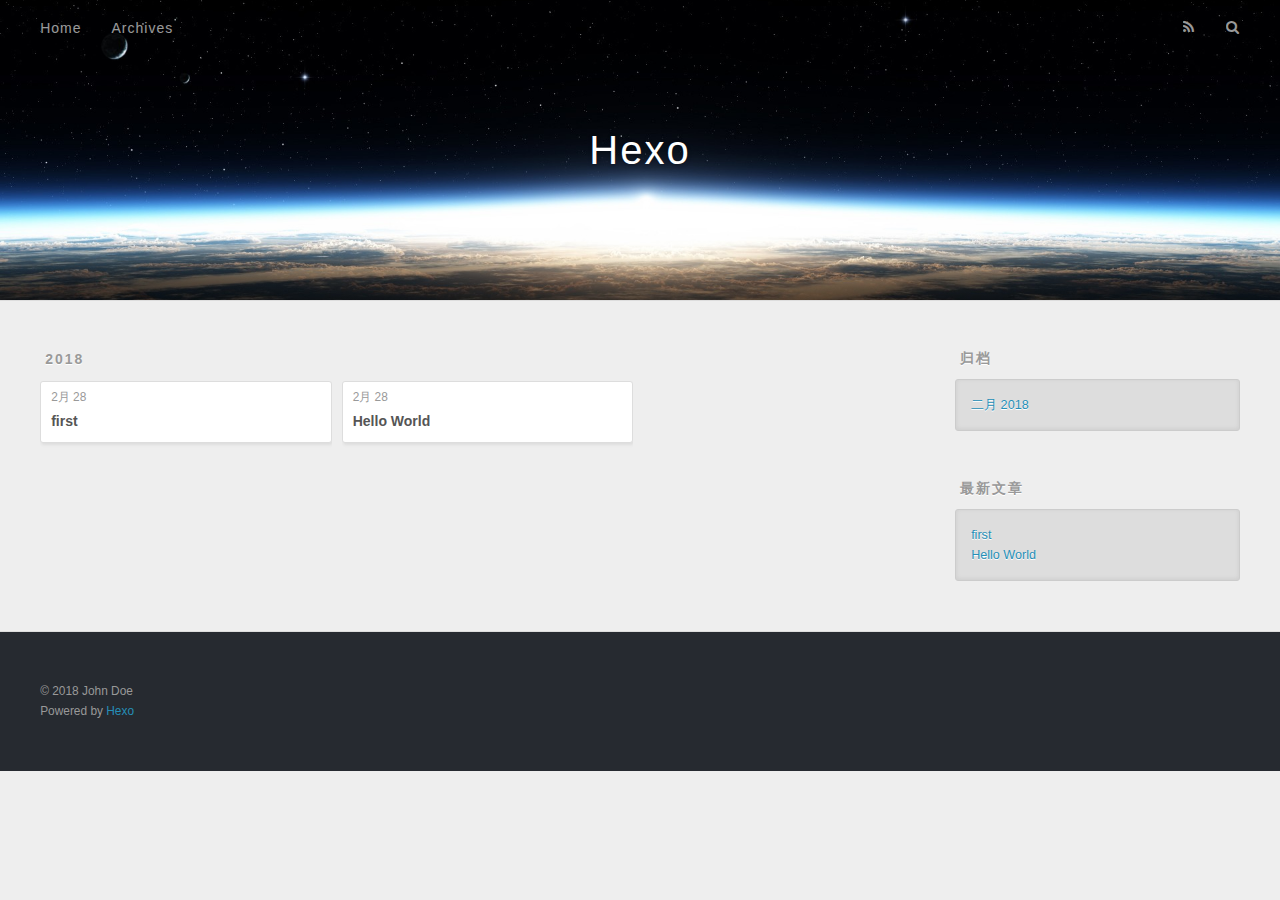
==== archives/index.html @ c77ca08d "Site updated: 2018-02-28 11:20:23" ====
<!DOCTYPE html>
<html>
<head>
  <meta charset="utf-8">
  

  
  <title>归档 | Hexo</title>
  <meta name="viewport" content="width=device-width, initial-scale=1, maximum-scale=1">
  <meta property="og:type" content="website">
<meta property="og:title" content="Hexo">
<meta property="og:url" content="http://hexoblog.wuxiaolong.work/archives/index.html">
<meta property="og:site_name" content="Hexo">
<meta property="og:locale" content="zh-CN">
<meta name="twitter:card" content="summary">
<meta name="twitter:title" content="Hexo">
  
    <link rel="alternate" href="/atom.xml" title="Hexo" type="application/atom+xml">
  
  
    <link rel="icon" href="/favicon.png">
  
  
    <link href="//fonts.googleapis.com/css?family=Source+Code+Pro" rel="stylesheet" type="text/css">
  
  <link rel="stylesheet" href="/css/style.css">
</head>

<body>
  <div id="container">
    <div id="wrap">
      <header id="header">
  <div id="banner"></div>
  <div id="header-outer" class="outer">
    <div id="header-title" class="inner">
      <h1 id="logo-wrap">
        <a href="/" id="logo">Hexo</a>
      </h1>
      
    </div>
    <div id="header-inner" class="inner">
      <nav id="main-nav">
        <a id="main-nav-toggle" class="nav-icon"></a>
        
          <a class="main-nav-link" href="/">Home</a>
        
          <a class="main-nav-link" href="/archives">Archives</a>
        
      </nav>
      <nav id="sub-nav">
        
          <a id="nav-rss-link" class="nav-icon" href="/atom.xml" title="RSS Feed"></a>
        
        <a id="nav-search-btn" class="nav-icon" title="搜索"></a>
      </nav>
      <div id="search-form-wrap">
        <form action="//google.com/search" method="get" accept-charset="UTF-8" class="search-form"><input type="search" name="q" class="search-form-input" placeholder="Search"><button type="submit" class="search-form-submit">&#xF002;</button><input type="hidden" name="sitesearch" value="http://hexoblog.wuxiaolong.work"></form>
      </div>
    </div>
  </div>
</header>
      <div class="outer">
        <section id="main">
  
  
    
    
      
      
      <section class="archives-wrap">
        <div class="archive-year-wrap">
          <a href="/archives/2018" class="archive-year">2018</a>
        </div>
        <div class="archives">
    
    <article class="archive-article archive-type-post">
  <div class="archive-article-inner">
    <header class="archive-article-header">
      <a href="/2018/02/28/first/" class="archive-article-date">
  <time datetime="2018-02-28T03:08:30.000Z" itemprop="datePublished">2月 28</time>
</a>
      
  
    <h1 itemprop="name">
      <a class="archive-article-title" href="/2018/02/28/first/">first</a>
    </h1>
  

    </header>
  </div>
</article>
  
    
    
    <article class="archive-article archive-type-post">
  <div class="archive-article-inner">
    <header class="archive-article-header">
      <a href="/2018/02/28/hello-world/" class="archive-article-date">
  <time datetime="2018-02-28T02:31:33.509Z" itemprop="datePublished">2月 28</time>
</a>
      
  
    <h1 itemprop="name">
      <a class="archive-article-title" href="/2018/02/28/hello-world/">Hello World</a>
    </h1>
  

    </header>
  </div>
</article>
  
  
    </div></section>
  


</section>
        
          <aside id="sidebar">
  
    

  
    

  
    
  
    
  <div class="widget-wrap">
    <h3 class="widget-title">归档</h3>
    <div class="widget">
      <ul class="archive-list"><li class="archive-list-item"><a class="archive-list-link" href="/archives/2018/02/">二月 2018</a></li></ul>
    </div>
  </div>


  
    
  <div class="widget-wrap">
    <h3 class="widget-title">最新文章</h3>
    <div class="widget">
      <ul>
        
          <li>
            <a href="/2018/02/28/first/">first</a>
          </li>
        
          <li>
            <a href="/2018/02/28/hello-world/">Hello World</a>
          </li>
        
      </ul>
    </div>
  </div>

  
</aside>
        
      </div>
      <footer id="footer">
  
  <div class="outer">
    <div id="footer-info" class="inner">
      &copy; 2018 John Doe<br>
      Powered by <a href="http://hexo.io/" target="_blank">Hexo</a>
    </div>
  </div>
</footer>
    </div>
    <nav id="mobile-nav">
  
    <a href="/" class="mobile-nav-link">Home</a>
  
    <a href="/archives" class="mobile-nav-link">Archives</a>
  
</nav>
    

<script src="//ajax.googleapis.com/ajax/libs/jquery/2.0.3/jquery.min.js"></script>


  <link rel="stylesheet" href="/fancybox/jquery.fancybox.css">
  <script src="/fancybox/jquery.fancybox.pack.js"></script>


<script src="/js/script.js"></script>



  </div>
</body>
</html>
---- css/style.css ----
body {
  width: 100%;
}
body:before,
body:after {
  content: "";
  display: table;
}
body:after {
  clear: both;
}
html,
body,
div,
span,
applet,
object,
iframe,
h1,
h2,
h3,
h4,
h5,
h6,
p,
blockquote,
pre,
a,
abbr,
acronym,
address,
big,
cite,
code,
del,
dfn,
em,
img,
ins,
kbd,
q,
s,
samp,
small,
strike,
strong,
sub,
sup,
tt,
var,
dl,
dt,
dd,
ol,
ul,
li,
fieldset,
form,
label,
legend,
table,
caption,
tbody,
tfoot,
thead,
tr,
th,
td {
  margin: 0;
  padding: 0;
  border: 0;
  outline: 0;
  font-weight: inherit;
  font-style: inherit;
  font-family: inherit;
  font-size: 100%;
  vertical-align: baseline;
}
body {
  line-height: 1;
  color: #000;
  background: #fff;
}
ol,
ul {
  list-style: none;
}
table {
  border-collapse: separate;
  border-spacing: 0;
  vertical-align: middle;
}
caption,
th,
td {
  text-align: left;
  font-weight: normal;
  vertical-align: middle;
}
a img {
  border: none;
}
input,
button {
  margin: 0;
  padding: 0;
}
input::-moz-focus-inner,
button::-moz-focus-inner {
  border: 0;
  padding: 0;
}
@font-face {
  font-family: FontAwesome;
  font-style: normal;
  font-weight: normal;
  src: url("fonts/fontawesome-webfont.eot?v=#4.0.3");
  src: url("fonts/fontawesome-webfont.eot?#iefix&v=#4.0.3") format("embedded-opentype"), url("fonts/fontawesome-webfont.woff?v=#4.0.3") format("woff"), url("fonts/fontawesome-webfont.ttf?v=#4.0.3") format("truetype"), url("fonts/fontawesome-webfont.svg#fontawesomeregular?v=#4.0.3") format("svg");
}
html,
body,
#container {
  height: 100%;
}
body {
  background: #eee;
  font: 14px -apple-system, BlinkMacSystemFont, "Segoe UI", "Roboto", "Oxygen", "Ubuntu", "Cantarell", "Fira Sans", "Droid Sans", "Helvetica Neue", sans-serif;
  -webkit-text-size-adjust: 100%;
}
.outer {
  max-width: 1220px;
  margin: 0 auto;
  padding: 0 20px;
}
.outer:before,
.outer:after {
  content: "";
  display: table;
}
.outer:after {
  clear: both;
}
.inner {
  display: inline;
  float: left;
  width: 98.33333333333333%;
  margin: 0 0.833333333333333%;
}
.left,
.alignleft {
  float: left;
}
.right,
.alignright {
  float: right;
}
.clear {
  clear: both;
}
#container {
  position: relative;
}
.mobile-nav-on {
  overflow: hidden;
}
#wrap {
  height: 100%;
  width: 100%;
  position: absolute;
  top: 0;
  left: 0;
  -webkit-transition: 0.2s ease-out;
  -moz-transition: 0.2s ease-out;
  -ms-transition: 0.2s ease-out;
  transition: 0.2s ease-out;
  z-index: 1;
  background: #eee;
}
.mobile-nav-on #wrap {
  left: 280px;
}
@media screen and (min-width: 768px) {
  #main {
    display: inline;
    float: left;
    width: 73.33333333333333%;
    margin: 0 0.833333333333333%;
  }
}
.article-date,
.article-category-link,
.archive-year,
.widget-title {
  text-decoration: none;
  text-transform: uppercase;
  letter-spacing: 2px;
  color: #999;
  margin-bottom: 1em;
  margin-left: 5px;
  line-height: 1em;
  text-shadow: 0 1px #fff;
  font-weight: bold;
}
.article-inner,
.archive-article-inner {
  background: #fff;
  -webkit-box-shadow: 1px 2px 3px #ddd;
  box-shadow: 1px 2px 3px #ddd;
  border: 1px solid #ddd;
  border-radius: 3px;
}
.article-entry h1,
.widget h1 {
  font-size: 2em;
}
.article-entry h2,
.widget h2 {
  font-size: 1.5em;
}
.article-entry h3,
.widget h3 {
  font-size: 1.3em;
}
.article-entry h4,
.widget h4 {
  font-size: 1.2em;
}
.article-entry h5,
.widget h5 {
  font-size: 1em;
}
.article-entry h6,
.widget h6 {
  font-size: 1em;
  color: #999;
}
.article-entry hr,
.widget hr {
  border: 1px dashed #ddd;
}
.article-entry strong,
.widget strong {
  font-weight: bold;
}
.article-entry em,
.widget em,
.article-entry cite,
.widget cite {
  font-style: italic;
}
.article-entry sup,
.widget sup,
.article-entry sub,
.widget sub {
  font-size: 0.75em;
  line-height: 0;
  position: relative;
  vertical-align: baseline;
}
.article-entry sup,
.widget sup {
  top: -0.5em;
}
.article-entry sub,
.widget sub {
  bottom: -0.2em;
}
.article-entry small,
.widget small {
  font-size: 0.85em;
}
.article-entry acronym,
.widget acronym,
.article-entry abbr,
.widget abbr {
  border-bottom: 1px dotted;
}
.article-entry ul,
.widget ul,
.article-entry ol,
.widget ol,
.article-entry dl,
.widget dl {
  margin: 0 20px;
  line-height: 1.6em;
}
.article-entry ul ul,
.widget ul ul,
.article-entry ol ul,
.widget ol ul,
.article-entry ul ol,
.widget ul ol,
.article-entry ol ol,
.widget ol ol {
  margin-top: 0;
  margin-bottom: 0;
}
.article-entry ul,
.widget ul {
  list-style: disc;
}
.article-entry ol,
.widget ol {
  list-style: decimal;
}
.article-entry dt,
.widget dt {
  font-weight: bold;
}
#header {
  height: 300px;
  position: relative;
  border-bottom: 1px solid #ddd;
}
#header:before,
#header:after {
  content: "";
  position: absolute;
  left: 0;
  right: 0;
  height: 40px;
}
#header:before {
  top: 0;
  background: -webkit-linear-gradient(rgba(0,0,0,0.2), transparent);
  background: -moz-linear-gradient(rgba(0,0,0,0.2), transparent);
  background: -ms-linear-gradient(rgba(0,0,0,0.2), transparent);
  background: linear-gradient(rgba(0,0,0,0.2), transparent);
}
#header:after {
  bottom: 0;
  background: -webkit-linear-gradient(transparent, rgba(0,0,0,0.2));
  background: -moz-linear-gradient(transparent, rgba(0,0,0,0.2));
  background: -ms-linear-gradient(transparent, rgba(0,0,0,0.2));
  background: linear-gradient(transparent, rgba(0,0,0,0.2));
}
#header-outer {
  height: 100%;
  position: relative;
}
#header-inner {
  position: relative;
  overflow: hidden;
}
#banner {
  position: absolute;
  top: 0;
  left: 0;
  width: 100%;
  height: 100%;
  background: url("images/banner.jpg") center #000;
  -webkit-background-size: cover;
  -moz-background-size: cover;
  background-size: cover;
  z-index: -1;
}
#header-title {
  text-align: center;
  height: 40px;
  position: absolute;
  top: 50%;
  left: 0;
  margin-top: -20px;
}
#logo,
#subtitle {
  text-decoration: none;
  color: #fff;
  font-weight: 300;
  text-shadow: 0 1px 4px rgba(0,0,0,0.3);
}
#logo {
  font-size: 40px;
  line-height: 40px;
  letter-spacing: 2px;
}
#subtitle {
  font-size: 16px;
  line-height: 16px;
  letter-spacing: 1px;
}
#subtitle-wrap {
  margin-top: 16px;
}
#main-nav {
  float: left;
  margin-left: -15px;
}
.nav-icon,
.main-nav-link {
  float: left;
  color: #fff;
  opacity: 0.6;
  text-decoration: none;
  text-shadow: 0 1px rgba(0,0,0,0.2);
  -webkit-transition: opacity 0.2s;
  -moz-transition: opacity 0.2s;
  -ms-transition: opacity 0.2s;
  transition: opacity 0.2s;
  display: block;
  padding: 20px 15px;
}
.nav-icon:hover,
.main-nav-link:hover {
  opacity: 1;
}
.nav-icon {
  font-family: FontAwesome;
  text-align: center;
  font-size: 14px;
  width: 14px;
  height: 14px;
  padding: 20px 15px;
  position: relative;
  cursor: pointer;
}
.main-nav-link {
  font-weight: 300;
  letter-spacing: 1px;
}
@media screen and (max-width: 479px) {
  .main-nav-link {
    display: none;
  }
}
#main-nav-toggle {
  display: none;
}
#main-nav-toggle:before {
  content: "\f0c9";
}
@media screen and (max-width: 479px) {
  #main-nav-toggle {
    display: block;
  }
}
#sub-nav {
  float: right;
  margin-right: -15px;
}
#nav-rss-link:before {
  content: "\f09e";
}
#nav-search-btn:before {
  content: "\f002";
}
#search-form-wrap {
  position: absolute;
  top: 15px;
  width: 150px;
  height: 30px;
  right: -150px;
  opacity: 0;
  -webkit-transition: 0.2s ease-out;
  -moz-transition: 0.2s ease-out;
  -ms-transition: 0.2s ease-out;
  transition: 0.2s ease-out;
}
#search-form-wrap.on {
  opacity: 1;
  right: 0;
}
@media screen and (max-width: 479px) {
  #search-form-wrap {
    width: 100%;
    right: -100%;
  }
}
.search-form {
  position: absolute;
  top: 0;
  left: 0;
  right: 0;
  background: #fff;
  padding: 5px 15px;
  border-radius: 15px;
  -webkit-box-shadow: 0 0 10px rgba(0,0,0,0.3);
  box-shadow: 0 0 10px rgba(0,0,0,0.3);
}
.search-form-input {
  border: none;
  background: none;
  color: #555;
  width: 100%;
  font: 13px -apple-system, BlinkMacSystemFont, "Segoe UI", "Roboto", "Oxygen", "Ubuntu", "Cantarell", "Fira Sans", "Droid Sans", "Helvetica Neue", sans-serif;
  outline: none;
}
.search-form-input::-webkit-search-results-decoration,
.search-form-input::-webkit-search-cancel-button {
  -webkit-appearance: none;
}
.search-form-submit {
  position: absolute;
  top: 50%;
  right: 10px;
  margin-top: -7px;
  font: 13px FontAwesome;
  border: none;
  background: none;
  color: #bbb;
  cursor: pointer;
}
.search-form-submit:hover,
.search-form-submit:focus {
  color: #777;
}
.article {
  margin: 50px 0;
}
.article-inner {
  overflow: hidden;
}
.article-meta:before,
.article-meta:after {
  content: "";
  display: table;
}
.article-meta:after {
  clear: both;
}
.article-date {
  float: left;
}
.article-category {
  float: left;
  line-height: 1em;
  color: #ccc;
  text-shadow: 0 1px #fff;
  margin-left: 8px;
}
.article-category:before {
  content: "\2022";
}
.article-category-link {
  margin: 0 12px 1em;
}
.article-header {
  padding: 20px 20px 0;
}
.article-title {
  text-decoration: none;
  font-size: 2em;
  font-weight: bold;
  color: #555;
  line-height: 1.1em;
  -webkit-transition: color 0.2s;
  -moz-transition: color 0.2s;
  -ms-transition: color 0.2s;
  transition: color 0.2s;
}
a.article-title:hover {
  color: #258fb8;
}
.article-entry {
  color: #555;
  padding: 0 20px;
}
.article-entry:before,
.article-entry:after {
  content: "";
  display: table;
}
.article-entry:after {
  clear: both;
}
.article-entry p,
.article-entry table {
  line-height: 1.6em;
  margin: 1.6em 0;
}
.article-entry h1,
.article-entry h2,
.article-entry h3,
.article-entry h4,
.article-entry h5,
.article-entry h6 {
  font-weight: bold;
}
.article-entry h1,
.article-entry h2,
.article-entry h3,
.article-entry h4,
.article-entry h5,
.article-entry h6 {
  line-height: 1.1em;
  margin: 1.1em 0;
}
.article-entry a {
  color: #258fb8;
  text-decoration: none;
}
.article-entry a:hover {
  text-decoration: underline;
}
.article-entry ul,
.article-entry ol,
.article-entry dl {
  margin-top: 1.6em;
  margin-bottom: 1.6em;
}
.article-entry img,
.article-entry video {
  max-width: 100%;
  height: auto;
  display: block;
  margin: auto;
}
.article-entry iframe {
  border: none;
}
.article-entry table {
  width: 100%;
  border-collapse: collapse;
  border-spacing: 0;
}
.article-entry th {
  font-weight: bold;
  border-bottom: 3px solid #ddd;
  padding-bottom: 0.5em;
}
.article-entry td {
  border-bottom: 1px solid #ddd;
  padding: 10px 0;
}
.article-entry blockquote {
  font-family: Georgia, "Times New Roman", serif;
  font-size: 1.4em;
  margin: 1.6em 20px;
  text-align: center;
}
.article-entry blockquote footer {
  font-size: 14px;
  margin: 1.6em 0;
  font-family: -apple-system, BlinkMacSystemFont, "Segoe UI", "Roboto", "Oxygen", "Ubuntu", "Cantarell", "Fira Sans", "Droid Sans", "Helvetica Neue", sans-serif;
}
.article-entry blockquote footer cite:before {
  content: "—";
  padding: 0 0.5em;
}
.article-entry .pullquote {
  text-align: left;
  width: 45%;
  margin: 0;
}
.article-entry .pullquote.left {
  margin-left: 0.5em;
  margin-right: 1em;
}
.article-entry .pullquote.right {
  margin-right: 0.5em;
  margin-left: 1em;
}
.article-entry .caption {
  color: #999;
  display: block;
  font-size: 0.9em;
  margin-top: 0.5em;
  position: relative;
  text-align: center;
}
.article-entry .video-container {
  position: relative;
  padding-top: 56.25%;
  height: 0;
  overflow: hidden;
}
.article-entry .video-container iframe,
.article-entry .video-container object,
.article-entry .video-container embed {
  position: absolute;
  top: 0;
  left: 0;
  width: 100%;
  height: 100%;
  margin-top: 0;
}
.article-more-link a {
  display: inline-block;
  line-height: 1em;
  padding: 6px 15px;
  border-radius: 15px;
  background: #eee;
  color: #999;
  text-shadow: 0 1px #fff;
  text-decoration: none;
}
.article-more-link a:hover {
  background: #258fb8;
  color: #fff;
  text-decoration: none;
  text-shadow: 0 1px #1e7293;
}
.article-footer {
  font-size: 0.85em;
  line-height: 1.6em;
  border-top: 1px solid #ddd;
  padding-top: 1.6em;
  margin: 0 20px 20px;
}
.article-footer:before,
.article-footer:after {
  content: "";
  display: table;
}
.article-footer:after {
  clear: both;
}
.article-footer a {
  color: #999;
  text-decoration: none;
}
.article-footer a:hover {
  color: #555;
}
.article-tag-list-item {
  float: left;
  margin-right: 10px;
}
.article-tag-list-link:before {
  content: "#";
}
.article-comment-link {
  float: right;
}
.article-comment-link:before {
  content: "\f075";
  font-family: FontAwesome;
  padding-right: 8px;
}
.article-share-link {
  cursor: pointer;
  float: right;
  margin-left: 20px;
}
.article-share-link:before {
  content: "\f064";
  font-family: FontAwesome;
  padding-right: 6px;
}
#article-nav {
  position: relative;
}
#article-nav:before,
#article-nav:after {
  content: "";
  display: table;
}
#article-nav:after {
  clear: both;
}
@media screen and (min-width: 768px) {
  #article-nav {
    margin: 50px 0;
  }
  #article-nav:before {
    width: 8px;
    height: 8px;
    position: absolute;
    top: 50%;
    left: 50%;
    margin-top: -4px;
    margin-left: -4px;
    content: "";
    border-radius: 50%;
    background: #ddd;
    -webkit-box-shadow: 0 1px 2px #fff;
    box-shadow: 0 1px 2px #fff;
  }
}
.article-nav-link-wrap {
  text-decoration: none;
  text-shadow: 0 1px #fff;
  color: #999;
  -webkit-box-sizing: border-box;
  -moz-box-sizing: border-box;
  box-sizing: border-box;
  margin-top: 50px;
  text-align: center;
  display: block;
}
.article-nav-link-wrap:hover {
  color: #555;
}
@media screen and (min-width: 768px) {
  .article-nav-link-wrap {
    width: 50%;
    margin-top: 0;
  }
}
@media screen and (min-width: 768px) {
  #article-nav-newer {
    float: left;
    text-align: right;
    padding-right: 20px;
  }
}
@media screen and (min-width: 768px) {
  #article-nav-older {
    float: right;
    text-align: left;
    padding-left: 20px;
  }
}
.article-nav-caption {
  text-transform: uppercase;
  letter-spacing: 2px;
  color: #ddd;
  line-height: 1em;
  font-weight: bold;
}
#article-nav-newer .article-nav-caption {
  margin-right: -2px;
}
.article-nav-title {
  font-size: 0.85em;
  line-height: 1.6em;
  margin-top: 0.5em;
}
.article-share-box {
  position: absolute;
  display: none;
  background: #fff;
  -webkit-box-shadow: 1px 2px 10px rgba(0,0,0,0.2);
  box-shadow: 1px 2px 10px rgba(0,0,0,0.2);
  border-radius: 3px;
  margin-left: -145px;
  overflow: hidden;
  z-index: 1;
}
.article-share-box.on {
  display: block;
}
.article-share-input {
  width: 100%;
  background: none;
  -webkit-box-sizing: border-box;
  -moz-box-sizing: border-box;
  box-sizing: border-box;
  font: 14px -apple-system, BlinkMacSystemFont, "Segoe UI", "Roboto", "Oxygen", "Ubuntu", "Cantarell", "Fira Sans", "Droid Sans", "Helvetica Neue", sans-serif;
  padding: 0 15px;
  color: #555;
  outline: none;
  border: 1px solid #ddd;
  border-radius: 3px 3px 0 0;
  height: 36px;
  line-height: 36px;
}
.article-share-links {
  background: #eee;
}
.article-share-links:before,
.article-share-links:after {
  content: "";
  display: table;
}
.article-share-links:after {
  clear: both;
}
.article-share-twitter,
.article-share-facebook,
.article-share-pinterest,
.article-share-google {
  width: 50px;
  height: 36px;
  display: block;
  float: left;
  position: relative;
  color: #999;
  text-shadow: 0 1px #fff;
}
.article-share-twitter:before,
.article-share-facebook:before,
.article-share-pinterest:before,
.article-share-google:before {
  font-size: 20px;
  font-family: FontAwesome;
  width: 20px;
  height: 20px;
  position: absolute;
  top: 50%;
  left: 50%;
  margin-top: -10px;
  margin-left: -10px;
  text-align: center;
}
.article-share-twitter:hover,
.article-share-facebook:hover,
.article-share-pinterest:hover,
.article-share-google:hover {
  color: #fff;
}
.article-share-twitter:before {
  content: "\f099";
}
.article-share-twitter:hover {
  background: #00aced;
  text-shadow: 0 1px #008abe;
}
.article-share-facebook:before {
  content: "\f09a";
}
.article-share-facebook:hover {
  background: #3b5998;
  text-shadow: 0 1px #2f477a;
}
.article-share-pinterest:before {
  content: "\f0d2";
}
.article-share-pinterest:hover {
  background: #cb2027;
  text-shadow: 0 1px #a21a1f;
}
.article-share-google:before {
  content: "\f0d5";
}
.article-share-google:hover {
  background: #dd4b39;
  text-shadow: 0 1px #be3221;
}
.article-gallery {
  background: #000;
  position: relative;
}
.article-gallery-photos {
  position: relative;
  overflow: hidden;
}
.article-gallery-img {
  display: none;
  max-width: 100%;
}
.article-gallery-img:first-child {
  display: block;
}
.article-gallery-img.loaded {
  position: absolute;
  display: block;
}
.article-gallery-img img {
  display: block;
  max-width: 100%;
  margin: 0 auto;
}
#comments {
  background: #fff;
  -webkit-box-shadow: 1px 2px 3px #ddd;
  box-shadow: 1px 2px 3px #ddd;
  padding: 20px;
  border: 1px solid #ddd;
  border-radius: 3px;
  margin: 50px 0;
}
#comments a {
  color: #258fb8;
}
.archives-wrap {
  margin: 50px 0;
}
.archives:before,
.archives:after {
  content: "";
  display: table;
}
.archives:after {
  clear: both;
}
.archive-year-wrap {
  margin-bottom: 1em;
}
.archives {
  -webkit-column-gap: 10px;
  -moz-column-gap: 10px;
  column-gap: 10px;
}
@media screen and (min-width: 480px) and (max-width: 767px) {
  .archives {
    -webkit-column-count: 2;
    -moz-column-count: 2;
    column-count: 2;
  }
}
@media screen and (min-width: 768px) {
  .archives {
    -webkit-column-count: 3;
    -moz-column-count: 3;
    column-count: 3;
  }
}
.archive-article {
  -webkit-column-break-inside: avoid;
  page-break-inside: avoid;
  overflow: hidden;
  break-inside: avoid-column;
}
.archive-article-inner {
  padding: 10px;
  margin-bottom: 15px;
}
.archive-article-title {
  text-decoration: none;
  font-weight: bold;
  color: #555;
  -webkit-transition: color 0.2s;
  -moz-transition: color 0.2s;
  -ms-transition: color 0.2s;
  transition: color 0.2s;
  line-height: 1.6em;
}
.archive-article-title:hover {
  color: #258fb8;
}
.archive-article-footer {
  margin-top: 1em;
}
.archive-article-date {
  color: #999;
  text-decoration: none;
  font-size: 0.85em;
  line-height: 1em;
  margin-bottom: 0.5em;
  display: block;
}
#page-nav {
  margin: 50px auto;
  background: #fff;
  -webkit-box-shadow: 1px 2px 3px #ddd;
  box-shadow: 1px 2px 3px #ddd;
  border: 1px solid #ddd;
  border-radius: 3px;
  text-align: center;
  color: #999;
  overflow: hidden;
}
#page-nav:before,
#page-nav:after {
  content: "";
  display: table;
}
#page-nav:after {
  clear: both;
}
#page-nav a,
#page-nav span {
  padding: 10px 20px;
  line-height: 1;
  height: 2ex;
}
#page-nav a {
  color: #999;
  text-decoration: none;
}
#page-nav a:hover {
  background: #999;
  color: #fff;
}
#page-nav .prev {
  float: left;
}
#page-nav .next {
  float: right;
}
#page-nav .page-number {
  display: inline-block;
}
@media screen and (max-width: 479px) {
  #page-nav .page-number {
    display: none;
  }
}
#page-nav .current {
  color: #555;
  font-weight: bold;
}
#page-nav .space {
  color: #ddd;
}
#footer {
  background: #262a30;
  padding: 50px 0;
  border-top: 1px solid #ddd;
  color: #999;
}
#footer a {
  color: #258fb8;
  text-decoration: none;
}
#footer a:hover {
  text-decoration: underline;
}
#footer-info {
  line-height: 1.6em;
  font-size: 0.85em;
}
.article-entry pre,
.article-entry .highlight {
  background: #2d2d2d;
  margin: 0 -20px;
  padding: 15px 20px;
  border-style: solid;
  border-color: #ddd;
  border-width: 1px 0;
  overflow: auto;
  color: #ccc;
  line-height: 22.400000000000002px;
}
.article-entry .highlight .gutter pre,
.article-entry .gist .gist-file .gist-data .line-numbers {
  color: #666;
  font-size: 0.85em;
}
.article-entry pre,
.article-entry code {
  font-family: "Source Code Pro", Consolas, Monaco, Menlo, Consolas, monospace;
}
.article-entry code {
  background: #eee;
  text-shadow: 0 1px #fff;
  padding: 0 0.3em;
}
.article-entry pre code {
  background: none;
  text-shadow: none;
  padding: 0;
}
.article-entry .highlight pre {
  border: none;
  margin: 0;
  padding: 0;
}
.article-entry .highlight table {
  margin: 0;
  width: auto;
}
.article-entry .highlight td {
  border: none;
  padding: 0;
}
.article-entry .highlight figcaption {
  font-size: 0.85em;
  color: #999;
  line-height: 1em;
  margin-bottom: 1em;
}
.article-entry .highlight figcaption:before,
.article-entry .highlight figcaption:after {
  content: "";
  display: table;
}
.article-entry .highlight figcaption:after {
  clear: both;
}
.article-entry .highlight figcaption a {
  float: right;
}
.article-entry .highlight .gutter pre {
  text-align: right;
  padding-right: 20px;
}
.article-entry .highlight .line {
  height: 22.400000000000002px;
}
.article-entry .highlight .line.marked {
  background: #515151;
}
.article-entry .gist {
  margin: 0 -20px;
  border-style: solid;
  border-color: #ddd;
  border-width: 1px 0;
  background: #2d2d2d;
  padding: 15px 20px 15px 0;
}
.article-entry .gist .gist-file {
  border: none;
  font-family: "Source Code Pro", Consolas, Monaco, Menlo, Consolas, monospace;
  margin: 0;
}
.article-entry .gist .gist-file .gist-data {
  background: none;
  border: none;
}
.article-entry .gist .gist-file .gist-data .line-numbers {
  background: none;
  border: none;
  padding: 0 20px 0 0;
}
.article-entry .gist .gist-file .gist-data .line-data {
  padding: 0 !important;
}
.article-entry .gist .gist-file .highlight {
  margin: 0;
  padding: 0;
  border: none;
}
.article-entry .gist .gist-file .gist-meta {
  background: #2d2d2d;
  color: #999;
  font: 0.85em -apple-system, BlinkMacSystemFont, "Segoe UI", "Roboto", "Oxygen", "Ubuntu", "Cantarell", "Fira Sans", "Droid Sans", "Helvetica Neue", sans-serif;
  text-shadow: 0 0;
  padding: 0;
  margin-top: 1em;
  margin-left: 20px;
}
.article-entry .gist .gist-file .gist-meta a {
  color: #258fb8;
  font-weight: normal;
}
.article-entry .gist .gist-file .gist-meta a:hover {
  text-decoration: underline;
}
pre .comment,
pre .title {
  color: #999;
}
pre .variable,
pre .attribute,
pre .tag,
pre .regexp,
pre .ruby .constant,
pre .xml .tag .title,
pre .xml .pi,
pre .xml .doctype,
pre .html .doctype,
pre .css .id,
pre .css .class,
pre .css .pseudo {
  color: #f2777a;
}
pre .number,
pre .preprocessor,
pre .built_in,
pre .literal,
pre .params,
pre .constant {
  color: #f99157;
}
pre .class,
pre .ruby .class .title,
pre .css .rules .attribute {
  color: #9c9;
}
pre .string,
pre .value,
pre .inheritance,
pre .header,
pre .ruby .symbol,
pre .xml .cdata {
  color: #9c9;
}
pre .css .hexcolor {
  color: #6cc;
}
pre .function,
pre .python .decorator,
pre .python .title,
pre .ruby .function .title,
pre .ruby .title .keyword,
pre .perl .sub,
pre .javascript .title,
pre .coffeescript .title {
  color: #69c;
}
pre .keyword,
pre .javascript .function {
  color: #c9c;
}
@media screen and (max-width: 479px) {
  #mobile-nav {
    position: absolute;
    top: 0;
    left: 0;
    width: 280px;
    height: 100%;
    background: #191919;
    border-right: 1px solid #fff;
  }
}
@media screen and (max-width: 479px) {
  .mobile-nav-link {
    display: block;
    color: #999;
    text-decoration: none;
    padding: 15px 20px;
    font-weight: bold;
  }
  .mobile-nav-link:hover {
    color: #fff;
  }
}
@media screen and (min-width: 768px) {
  #sidebar {
    display: inline;
    float: left;
    width: 23.333333333333332%;
    margin: 0 0.833333333333333%;
  }
}
.widget-wrap {
  margin: 50px 0;
}
.widget {
  color: #777;
  text-shadow: 0 1px #fff;
  background: #ddd;
  -webkit-box-shadow: 0 -1px 4px #ccc inset;
  box-shadow: 0 -1px 4px #ccc inset;
  border: 1px solid #ccc;
  padding: 15px;
  border-radius: 3px;
}
.widget a {
  color: #258fb8;
  text-decoration: none;
}
.widget a:hover {
  text-decoration: underline;
}
.widget ul ul,
.widget ol ul,
.widget dl ul,
.widget ul ol,
.widget ol ol,
.widget dl ol,
.widget ul dl,
.widget ol dl,
.widget dl dl {
  margin-left: 15px;
  list-style: disc;
}
.widget {
  line-height: 1.6em;
  word-wrap: break-word;
  font-size: 0.9em;
}
.widget ul,
.widget ol {
  list-style: none;
  margin: 0;
}
.widget ul ul,
.widget ol ul,
.widget ul ol,
.widget ol ol {
  margin: 0 20px;
}
.widget ul ul,
.widget ol ul {
  list-style: disc;
}
.widget ul ol,
.widget ol ol {
  list-style: decimal;
}
.category-list-count,
.tag-list-count,
.archive-list-count {
  padding-left: 5px;
  color: #999;
  font-size: 0.85em;
}
.category-list-count:before,
.tag-list-count:before,
.archive-list-count:before {
  content: "(";
}
.category-list-count:after,
.tag-list-count:after,
.archive-list-count:after {
  content: ")";
}
.tagcloud a {
  margin-right: 5px;
  display: inline-block;
}
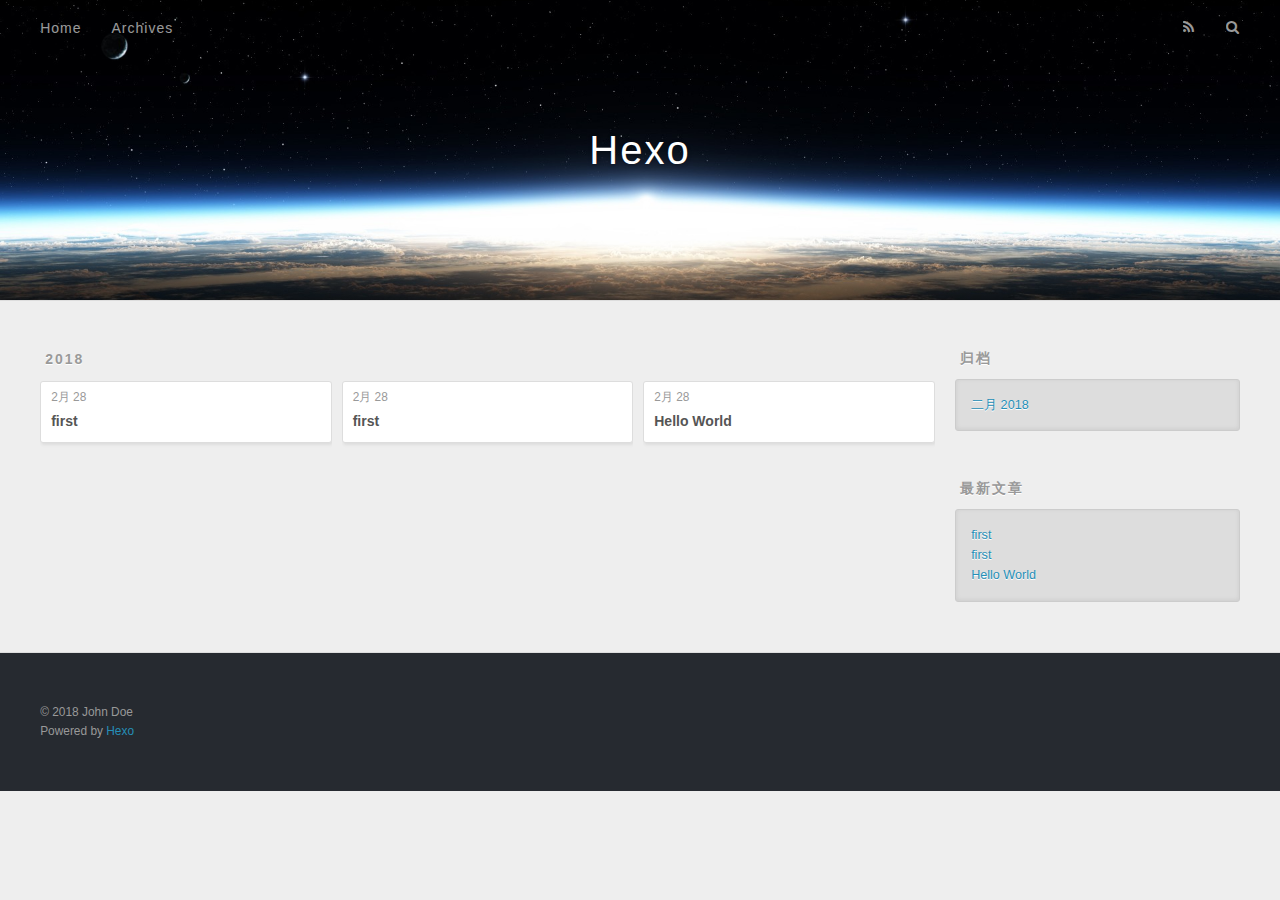
==== commit 49eb27c1: "Site updated: 2018-02-28 15:37:00" ====
--- a/archives/index.html
+++ b/archives/index.html
@@ -9,7 +9,7 @@
   <meta name="viewport" content="width=device-width, initial-scale=1, maximum-scale=1">
   <meta property="og:type" content="website">
 <meta property="og:title" content="Hexo">
-<meta property="og:url" content="http://hexoblog.wuxiaolong.work/archives/index.html">
+<meta property="og:url" content="https://hexoblog.wuxiaolong.work/archives/index.html">
 <meta property="og:site_name" content="Hexo">
 <meta property="og:locale" content="zh-CN">
 <meta name="twitter:card" content="summary">
@@ -54,7 +54,7 @@
         <a id="nav-search-btn" class="nav-icon" title="搜索"></a>
       </nav>
       <div id="search-form-wrap">
-        <form action="//google.com/search" method="get" accept-charset="UTF-8" class="search-form"><input type="search" name="q" class="search-form-input" placeholder="Search"><button type="submit" class="search-form-submit">&#xF002;</button><input type="hidden" name="sitesearch" value="http://hexoblog.wuxiaolong.work"></form>
+        <form action="//google.com/search" method="get" accept-charset="UTF-8" class="search-form"><input type="search" name="q" class="search-form-input" placeholder="Search"><button type="submit" class="search-form-submit">&#xF002;</button><input type="hidden" name="sitesearch" value="https://hexoblog.wuxiaolong.work"></form>
       </div>
     </div>
   </div>
@@ -72,6 +72,25 @@
           <a href="/archives/2018" class="archive-year">2018</a>
         </div>
         <div class="archives">
+    
+    <article class="archive-article archive-type-post">
+  <div class="archive-article-inner">
+    <header class="archive-article-header">
+      <a href="/2018/02/28/second/" class="archive-article-date">
+  <time datetime="2018-02-28T03:08:30.000Z" itemprop="datePublished">2月 28</time>
+</a>
+      
+  
+    <h1 itemprop="name">
+      <a class="archive-article-title" href="/2018/02/28/second/">first</a>
+    </h1>
+  
+
+    </header>
+  </div>
+</article>
+  
+    
     
     <article class="archive-article archive-type-post">
   <div class="archive-article-inner">
@@ -143,6 +162,10 @@
       <ul>
         
           <li>
+            <a href="/2018/02/28/second/">first</a>
+          </li>
+        
+          <li>
             <a href="/2018/02/28/first/">first</a>
           </li>
         
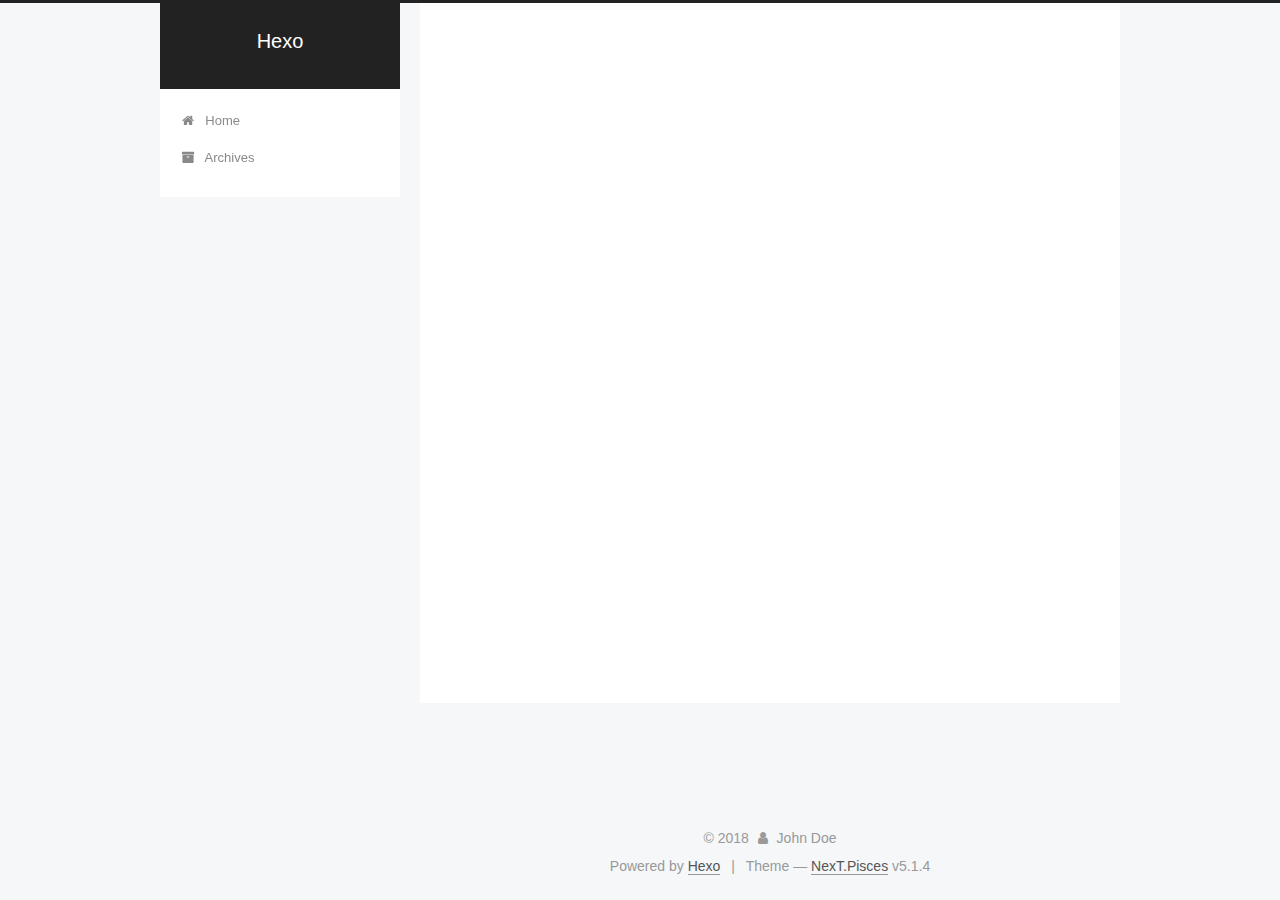
==== commit 601f9fcd: "Site updated: 2018-02-28 21:55:42" ====
--- a/archives/index.html
+++ b/archives/index.html
@@ -1,216 +1,632 @@
 <!DOCTYPE html>
-<html>
+
+
+
+  
+
+
+<html class="theme-next pisces use-motion" lang="zh-CN">
 <head>
-  <meta charset="utf-8">
-  
-
-  
-  <title>归档 | Hexo</title>
-  <meta name="viewport" content="width=device-width, initial-scale=1, maximum-scale=1">
-  <meta property="og:type" content="website">
+  <meta charset="UTF-8"/>
+<meta http-equiv="X-UA-Compatible" content="IE=edge" />
+<meta name="viewport" content="width=device-width, initial-scale=1, maximum-scale=1"/>
+<meta name="theme-color" content="#222">
+
+
+
+
+
+
+
+
+
+<meta http-equiv="Cache-Control" content="no-transform" />
+<meta http-equiv="Cache-Control" content="no-siteapp" />
+
+
+
+
+
+
+
+
+
+
+
+
+
+
+
+
+  
+  
+  <link href="/lib/fancybox/source/jquery.fancybox.css?v=2.1.5" rel="stylesheet" type="text/css" />
+
+
+
+
+
+
+
+<link href="/lib/font-awesome/css/font-awesome.min.css?v=4.6.2" rel="stylesheet" type="text/css" />
+
+<link href="/css/main.css?v=5.1.4" rel="stylesheet" type="text/css" />
+
+
+  <link rel="apple-touch-icon" sizes="180x180" href="/images/apple-touch-icon-next.png?v=5.1.4">
+
+
+  <link rel="icon" type="image/png" sizes="32x32" href="/images/favicon-32x32-next.png?v=5.1.4">
+
+
+  <link rel="icon" type="image/png" sizes="16x16" href="/images/favicon-16x16-next.png?v=5.1.4">
+
+
+  <link rel="mask-icon" href="/images/logo.svg?v=5.1.4" color="#222">
+
+
+
+
+
+  <meta name="keywords" content="Hexo, NexT" />
+
+
+
+
+
+
+
+
+
+
+<meta property="og:type" content="website">
 <meta property="og:title" content="Hexo">
 <meta property="og:url" content="https://hexoblog.wuxiaolong.work/archives/index.html">
 <meta property="og:site_name" content="Hexo">
 <meta property="og:locale" content="zh-CN">
 <meta name="twitter:card" content="summary">
 <meta name="twitter:title" content="Hexo">
-  
-    <link rel="alternate" href="/atom.xml" title="Hexo" type="application/atom+xml">
-  
-  
-    <link rel="icon" href="/favicon.png">
-  
-  
-    <link href="//fonts.googleapis.com/css?family=Source+Code+Pro" rel="stylesheet" type="text/css">
-  
-  <link rel="stylesheet" href="/css/style.css">
+
+
+
+<script type="text/javascript" id="hexo.configurations">
+  var NexT = window.NexT || {};
+  var CONFIG = {
+    root: '/',
+    scheme: 'Pisces',
+    version: '5.1.4',
+    sidebar: {"position":"left","display":"post","offset":12,"b2t":false,"scrollpercent":false,"onmobile":false},
+    fancybox: true,
+    tabs: true,
+    motion: {"enable":true,"async":false,"transition":{"post_block":"fadeIn","post_header":"slideDownIn","post_body":"slideDownIn","coll_header":"slideLeftIn","sidebar":"slideUpIn"}},
+    duoshuo: {
+      userId: '0',
+      author: 'Author'
+    },
+    algolia: {
+      applicationID: '',
+      apiKey: '',
+      indexName: '',
+      hits: {"per_page":10},
+      labels: {"input_placeholder":"Search for Posts","hits_empty":"We didn't find any results for the search: ${query}","hits_stats":"${hits} results found in ${time} ms"}
+    }
+  };
+</script>
+
+
+
+  <link rel="canonical" href="https://hexoblog.wuxiaolong.work/archives/"/>
+
+
+
+
+
+  <title>Archive | Hexo</title>
+  
+
+
+
+
+
+
+
+
 </head>
 
-<body>
-  <div id="container">
-    <div id="wrap">
-      <header id="header">
-  <div id="banner"></div>
-  <div id="header-outer" class="outer">
-    <div id="header-title" class="inner">
-      <h1 id="logo-wrap">
-        <a href="/" id="logo">Hexo</a>
-      </h1>
-      
+<body itemscope itemtype="http://schema.org/WebPage" lang="zh-CN">
+
+  
+  
+    
+  
+
+  <div class="container sidebar-position-left page-archive">
+    <div class="headband"></div>
+
+    <header id="header" class="header" itemscope itemtype="http://schema.org/WPHeader">
+      <div class="header-inner"><div class="site-brand-wrapper">
+  <div class="site-meta ">
+    
+
+    <div class="custom-logo-site-title">
+      <a href="/"  class="brand" rel="start">
+        <span class="logo-line-before"><i></i></span>
+        <span class="site-title">Hexo</span>
+        <span class="logo-line-after"><i></i></span>
+      </a>
     </div>
-    <div id="header-inner" class="inner">
-      <nav id="main-nav">
-        <a id="main-nav-toggle" class="nav-icon"></a>
-        
-          <a class="main-nav-link" href="/">Home</a>
-        
-          <a class="main-nav-link" href="/archives">Archives</a>
-        
-      </nav>
-      <nav id="sub-nav">
-        
-          <a id="nav-rss-link" class="nav-icon" href="/atom.xml" title="RSS Feed"></a>
-        
-        <a id="nav-search-btn" class="nav-icon" title="搜索"></a>
-      </nav>
-      <div id="search-form-wrap">
-        <form action="//google.com/search" method="get" accept-charset="UTF-8" class="search-form"><input type="search" name="q" class="search-form-input" placeholder="Search"><button type="submit" class="search-form-submit">&#xF002;</button><input type="hidden" name="sitesearch" value="https://hexoblog.wuxiaolong.work"></form>
+      
+        <p class="site-subtitle"></p>
+      
+  </div>
+
+  <div class="site-nav-toggle">
+    <button>
+      <span class="btn-bar"></span>
+      <span class="btn-bar"></span>
+      <span class="btn-bar"></span>
+    </button>
+  </div>
+</div>
+
+<nav class="site-nav">
+  
+
+  
+    <ul id="menu" class="menu">
+      
+        
+        <li class="menu-item menu-item-home">
+          <a href="/" rel="section">
+            
+              <i class="menu-item-icon fa fa-fw fa-home"></i> <br />
+            
+            Home
+          </a>
+        </li>
+      
+        
+        <li class="menu-item menu-item-archives">
+          <a href="/archives/" rel="section">
+            
+              <i class="menu-item-icon fa fa-fw fa-archive"></i> <br />
+            
+            Archives
+          </a>
+        </li>
+      
+
+      
+    </ul>
+  
+
+  
+</nav>
+
+
+
+ </div>
+    </header>
+
+    <main id="main" class="main">
+      <div class="main-inner">
+        <div class="content-wrap">
+          <div id="content" class="content">
+            
+
+  
+  
+  
+  <div class="post-block archive">
+    <div id="posts" class="posts-collapse">
+      <span class="archive-move-on"></span>
+
+      <span class="archive-page-counter">
+        
+        
+        
+          
+        
+        Um..! 3 posts in total. Keep on posting.
+      </span>
+
+      
+
+        
+        
+        
+
+        
+          
+          <div class="collection-title">
+            <h1 class="archive-year" id="archive-year-2018">2018</h1>
+          </div>
+        
+        
+
+        
+
+  <article class="post post-type-normal" itemscope itemtype="http://schema.org/Article">
+    <header class="post-header">
+
+      <h2 class="post-title">
+        
+            <a class="post-title-link" href="/2018/02/28/first/" itemprop="url">
+              
+                <span itemprop="name">first</span>
+              
+            </a>
+        
+      </h2>
+
+      <div class="post-meta">
+        <time class="post-time" itemprop="dateCreated"
+              datetime="2018-02-28T11:08:30+08:00"
+              content="2018-02-28" >
+          02-28
+        </time>
       </div>
+
+    </header>
+  </article>
+
+
+
+      
+
+        
+        
+        
+
+        
+        
+
+        
+
+  <article class="post post-type-normal" itemscope itemtype="http://schema.org/Article">
+    <header class="post-header">
+
+      <h2 class="post-title">
+        
+            <a class="post-title-link" href="/2018/02/28/second/" itemprop="url">
+              
+                <span itemprop="name">first</span>
+              
+            </a>
+        
+      </h2>
+
+      <div class="post-meta">
+        <time class="post-time" itemprop="dateCreated"
+              datetime="2018-02-28T11:08:30+08:00"
+              content="2018-02-28" >
+          02-28
+        </time>
+      </div>
+
+    </header>
+  </article>
+
+
+
+      
+
+        
+        
+        
+
+        
+        
+
+        
+
+  <article class="post post-type-normal" itemscope itemtype="http://schema.org/Article">
+    <header class="post-header">
+
+      <h2 class="post-title">
+        
+            <a class="post-title-link" href="/2018/02/28/hello-world/" itemprop="url">
+              
+                <span itemprop="name">Hello World</span>
+              
+            </a>
+        
+      </h2>
+
+      <div class="post-meta">
+        <time class="post-time" itemprop="dateCreated"
+              datetime="2018-02-28T10:31:33+08:00"
+              content="2018-02-28" >
+          02-28
+        </time>
+      </div>
+
+    </header>
+  </article>
+
+
+
+      
+
     </div>
   </div>
-</header>
-      <div class="outer">
-        <section id="main">
-  
-  
-    
-    
-      
-      
-      <section class="archives-wrap">
-        <div class="archive-year-wrap">
-          <a href="/archives/2018" class="archive-year">2018</a>
+  
+  
+  
+
+  
+
+
+
+          </div>
+          
+
+
+          
+
         </div>
-        <div class="archives">
-    
-    <article class="archive-article archive-type-post">
-  <div class="archive-article-inner">
-    <header class="archive-article-header">
-      <a href="/2018/02/28/second/" class="archive-article-date">
-  <time datetime="2018-02-28T03:08:30.000Z" itemprop="datePublished">2月 28</time>
-</a>
-      
-  
-    <h1 itemprop="name">
-      <a class="archive-article-title" href="/2018/02/28/second/">first</a>
-    </h1>
-  
-
-    </header>
-  </div>
-</article>
-  
-    
-    
-    <article class="archive-article archive-type-post">
-  <div class="archive-article-inner">
-    <header class="archive-article-header">
-      <a href="/2018/02/28/first/" class="archive-article-date">
-  <time datetime="2018-02-28T03:08:30.000Z" itemprop="datePublished">2月 28</time>
-</a>
-      
-  
-    <h1 itemprop="name">
-      <a class="archive-article-title" href="/2018/02/28/first/">first</a>
-    </h1>
-  
-
-    </header>
-  </div>
-</article>
-  
-    
-    
-    <article class="archive-article archive-type-post">
-  <div class="archive-article-inner">
-    <header class="archive-article-header">
-      <a href="/2018/02/28/hello-world/" class="archive-article-date">
-  <time datetime="2018-02-28T02:31:33.509Z" itemprop="datePublished">2月 28</time>
-</a>
-      
-  
-    <h1 itemprop="name">
-      <a class="archive-article-title" href="/2018/02/28/hello-world/">Hello World</a>
-    </h1>
-  
-
-    </header>
-  </div>
-</article>
-  
-  
-    </div></section>
-  
-
-
-</section>
-        
-          <aside id="sidebar">
-  
-    
-
-  
-    
-
-  
-    
-  
-    
-  <div class="widget-wrap">
-    <h3 class="widget-title">归档</h3>
-    <div class="widget">
-      <ul class="archive-list"><li class="archive-list-item"><a class="archive-list-link" href="/archives/2018/02/">二月 2018</a></li></ul>
+        
+          
+  
+  <div class="sidebar-toggle">
+    <div class="sidebar-toggle-line-wrap">
+      <span class="sidebar-toggle-line sidebar-toggle-line-first"></span>
+      <span class="sidebar-toggle-line sidebar-toggle-line-middle"></span>
+      <span class="sidebar-toggle-line sidebar-toggle-line-last"></span>
     </div>
   </div>
 
-
-  
+  <aside id="sidebar" class="sidebar">
     
-  <div class="widget-wrap">
-    <h3 class="widget-title">最新文章</h3>
-    <div class="widget">
-      <ul>
-        
-          <li>
-            <a href="/2018/02/28/second/">first</a>
-          </li>
-        
-          <li>
-            <a href="/2018/02/28/first/">first</a>
-          </li>
-        
-          <li>
-            <a href="/2018/02/28/hello-world/">Hello World</a>
-          </li>
-        
-      </ul>
+    <div class="sidebar-inner">
+
+      
+
+      
+
+      <section class="site-overview-wrap sidebar-panel sidebar-panel-active">
+        <div class="site-overview">
+          <div class="site-author motion-element" itemprop="author" itemscope itemtype="http://schema.org/Person">
+            
+              <p class="site-author-name" itemprop="name">John Doe</p>
+              <p class="site-description motion-element" itemprop="description"></p>
+          </div>
+
+          <nav class="site-state motion-element">
+
+            
+              <div class="site-state-item site-state-posts">
+              
+                <a href="/archives/">
+              
+                  <span class="site-state-item-count">3</span>
+                  <span class="site-state-item-name">posts</span>
+                </a>
+              </div>
+            
+
+            
+
+            
+
+          </nav>
+
+          
+
+          
+
+          
+          
+
+          
+          
+
+          
+
+        </div>
+      </section>
+
+      
+
+      
+
     </div>
+  </aside>
+
+
+        
+      </div>
+    </main>
+
+    <footer id="footer" class="footer">
+      <div class="footer-inner">
+        <div class="copyright">&copy; <span itemprop="copyrightYear">2018</span>
+  <span class="with-love">
+    <i class="fa fa-user"></i>
+  </span>
+  <span class="author" itemprop="copyrightHolder">John Doe</span>
+
+  
+</div>
+
+
+  <div class="powered-by">Powered by <a class="theme-link" target="_blank" href="https://hexo.io">Hexo</a></div>
+
+
+
+  <span class="post-meta-divider">|</span>
+
+
+
+  <div class="theme-info">Theme &mdash; <a class="theme-link" target="_blank" href="https://github.com/iissnan/hexo-theme-next">NexT.Pisces</a> v5.1.4</div>
+
+
+
+
+        
+
+
+
+
+
+
+
+        
+      </div>
+    </footer>
+
+    
+      <div class="back-to-top">
+        <i class="fa fa-arrow-up"></i>
+        
+      </div>
+    
+
+    
+
   </div>
 
   
-</aside>
-        
-      </div>
-      <footer id="footer">
-  
-  <div class="outer">
-    <div id="footer-info" class="inner">
-      &copy; 2018 John Doe<br>
-      Powered by <a href="http://hexo.io/" target="_blank">Hexo</a>
-    </div>
-  </div>
-</footer>
-    </div>
-    <nav id="mobile-nav">
-  
-    <a href="/" class="mobile-nav-link">Home</a>
-  
-    <a href="/archives" class="mobile-nav-link">Archives</a>
-  
-</nav>
-    
-
-<script src="//ajax.googleapis.com/ajax/libs/jquery/2.0.3/jquery.min.js"></script>
-
-
-  <link rel="stylesheet" href="/fancybox/jquery.fancybox.css">
-  <script src="/fancybox/jquery.fancybox.pack.js"></script>
-
-
-<script src="/js/script.js"></script>
-
-
-
-  </div>
+
+<script type="text/javascript">
+  if (Object.prototype.toString.call(window.Promise) !== '[object Function]') {
+    window.Promise = null;
+  }
+</script>
+
+
+
+
+
+
+
+
+
+  
+
+
+
+
+
+
+
+
+
+
+
+
+  
+  
+    <script type="text/javascript" src="/lib/jquery/index.js?v=2.1.3"></script>
+  
+
+  
+  
+    <script type="text/javascript" src="/lib/fastclick/lib/fastclick.min.js?v=1.0.6"></script>
+  
+
+  
+  
+    <script type="text/javascript" src="/lib/jquery_lazyload/jquery.lazyload.js?v=1.9.7"></script>
+  
+
+  
+  
+    <script type="text/javascript" src="/lib/velocity/velocity.min.js?v=1.2.1"></script>
+  
+
+  
+  
+    <script type="text/javascript" src="/lib/velocity/velocity.ui.min.js?v=1.2.1"></script>
+  
+
+  
+  
+    <script type="text/javascript" src="/lib/fancybox/source/jquery.fancybox.pack.js?v=2.1.5"></script>
+  
+
+
+  
+
+
+  <script type="text/javascript" src="/js/src/utils.js?v=5.1.4"></script>
+
+  <script type="text/javascript" src="/js/src/motion.js?v=5.1.4"></script>
+
+
+
+  
+  
+
+
+  <script type="text/javascript" src="/js/src/affix.js?v=5.1.4"></script>
+
+  <script type="text/javascript" src="/js/src/schemes/pisces.js?v=5.1.4"></script>
+
+
+
+  
+
+  
+
+
+  <script type="text/javascript" src="/js/src/bootstrap.js?v=5.1.4"></script>
+
+
+
+  
+
+
+  
+
+
+
+
+	
+
+
+
+
+
+  
+
+
+
+
+
+  
+
+
+
+
+
+
+
+
+
+
+
+
+  
+
+
+
+
+
+  
+
+  
+
+  
+
+  
+  
+
+  
+
+  
+
+  
+
 </body>
-</html>+</html>
--- a/css/main.css
+++ b/css/main.css
@@ -0,0 +1,2993 @@
+/* normalize.css v3.0.2 | MIT License | git.io/normalize */
+html {
+  font-family: sans-serif; /* 1 */
+  -ms-text-size-adjust: 100%; /* 2 */
+  -webkit-text-size-adjust: 100%; /* 2 */
+}
+body {
+  margin: 0;
+}
+article,
+aside,
+details,
+figcaption,
+figure,
+footer,
+header,
+hgroup,
+main,
+menu,
+nav,
+section,
+summary {
+  display: block;
+}
+audio,
+canvas,
+progress,
+video {
+  display: inline-block; /* 1 */
+  vertical-align: baseline; /* 2 */
+}
+audio:not([controls]) {
+  display: none;
+  height: 0;
+}
+[hidden],
+template {
+  display: none;
+}
+a {
+  background-color: transparent;
+}
+a:active,
+a:hover {
+  outline: 0;
+}
+abbr[title] {
+  border-bottom: 1px dotted;
+}
+b,
+strong {
+  font-weight: bold;
+}
+dfn {
+  font-style: italic;
+}
+h1 {
+  font-size: 2em;
+  margin: 0.67em 0;
+}
+mark {
+  background: #ff0;
+  color: #000;
+}
+small {
+  font-size: 80%;
+}
+sub,
+sup {
+  font-size: 75%;
+  line-height: 0;
+  position: relative;
+  vertical-align: baseline;
+}
+sup {
+  top: -0.5em;
+}
+sub {
+  bottom: -0.25em;
+}
+img {
+  border: 0;
+}
+svg:not(:root) {
+  overflow: hidden;
+}
+figure {
+  margin: 1em 40px;
+}
+hr {
+  -moz-box-sizing: content-box;
+  box-sizing: content-box;
+  height: 0;
+}
+pre {
+  overflow: auto;
+}
+code,
+kbd,
+pre,
+samp {
+  font-family: monospace, monospace;
+  font-size: 1em;
+}
+button,
+input,
+optgroup,
+select,
+textarea {
+  color: inherit; /* 1 */
+  font: inherit; /* 2 */
+  margin: 0; /* 3 */
+}
+button {
+  overflow: visible;
+}
+button,
+select {
+  text-transform: none;
+}
+button,
+html input[type="button"],
+input[type="reset"],
+input[type="submit"] {
+  -webkit-appearance: button; /* 2 */
+  cursor: pointer; /* 3 */
+}
+button[disabled],
+html input[disabled] {
+  cursor: default;
+}
+button::-moz-focus-inner,
+input::-moz-focus-inner {
+  border: 0;
+  padding: 0;
+}
+input {
+  line-height: normal;
+}
+input[type="checkbox"],
+input[type="radio"] {
+  box-sizing: border-box; /* 1 */
+  padding: 0; /* 2 */
+}
+input[type="number"]::-webkit-inner-spin-button,
+input[type="number"]::-webkit-outer-spin-button {
+  height: auto;
+}
+input[type="search"] {
+  -webkit-appearance: textfield; /* 1 */
+  -moz-box-sizing: content-box;
+  -webkit-box-sizing: content-box; /* 2 */
+  box-sizing: content-box;
+}
+input[type="search"]::-webkit-search-cancel-button,
+input[type="search"]::-webkit-search-decoration {
+  -webkit-appearance: none;
+}
+fieldset {
+  border: 1px solid #c0c0c0;
+  margin: 0 2px;
+  padding: 0.35em 0.625em 0.75em;
+}
+legend {
+  border: 0; /* 1 */
+  padding: 0; /* 2 */
+}
+textarea {
+  overflow: auto;
+}
+optgroup {
+  font-weight: bold;
+}
+table {
+  border-collapse: collapse;
+  border-spacing: 0;
+}
+td,
+th {
+  padding: 0;
+}
+::selection {
+  background: #262a30;
+  color: #fff;
+}
+body {
+  position: relative;
+  font-family: 'Lato', "PingFang SC", "Microsoft YaHei", sans-serif;
+  font-size: 14px;
+  line-height: 2;
+  color: #555;
+  background: #f5f7f9;
+}
+@media (max-width: 767px) {
+  body {
+    padding-right: 0 !important;
+  }
+}
+@media (min-width: 768px) and (max-width: 991px) {
+  body {
+    padding-right: 0 !important;
+  }
+}
+@media (min-width: 1600px) {
+  body {
+    font-size: 16px;
+  }
+}
+h1,
+h2,
+h3,
+h4,
+h5,
+h6 {
+  margin: 0;
+  padding: 0;
+  font-weight: bold;
+  line-height: 1.5;
+  font-family: 'Lato', "PingFang SC", "Microsoft YaHei", sans-serif;
+}
+h2,
+h3,
+h4,
+h5,
+h6 {
+  margin: 20px 0 15px;
+}
+h1 {
+  font-size: 22px;
+}
+@media (max-width: 767px) {
+  h1 {
+    font-size: 18px;
+  }
+}
+h2 {
+  font-size: 20px;
+}
+@media (max-width: 767px) {
+  h2 {
+    font-size: 16px;
+  }
+}
+h3 {
+  font-size: 18px;
+}
+@media (max-width: 767px) {
+  h3 {
+    font-size: 14px;
+  }
+}
+h4 {
+  font-size: 16px;
+}
+@media (max-width: 767px) {
+  h4 {
+    font-size: 12px;
+  }
+}
+h5 {
+  font-size: 14px;
+}
+@media (max-width: 767px) {
+  h5 {
+    font-size: 10px;
+  }
+}
+h6 {
+  font-size: 12px;
+}
+@media (max-width: 767px) {
+  h6 {
+    font-size: 8px;
+  }
+}
+p {
+  margin: 0 0 20px 0;
+}
+a {
+  color: #555;
+  text-decoration: none;
+  outline: none;
+  border-bottom: 1px solid #999;
+  word-wrap: break-word;
+}
+a:hover {
+  color: #222;
+  border-bottom-color: #222;
+}
+blockquote {
+  margin: 0;
+  padding: 0;
+}
+img {
+  display: block;
+  margin: auto;
+  max-width: 100%;
+  height: auto;
+}
+hr {
+  margin: 40px 0;
+  height: 3px;
+  border: none;
+  background-color: #ddd;
+  background-image: repeating-linear-gradient(-45deg, #fff, #fff 4px, transparent 4px, transparent 8px);
+}
+blockquote {
+  padding: 0 15px;
+  color: #666;
+  border-left: 4px solid #ddd;
+}
+blockquote cite::before {
+  content: "-";
+  padding: 0 5px;
+}
+dt {
+  font-weight: 700;
+}
+dd {
+  margin: 0;
+  padding: 0;
+}
+kbd {
+  border: 1px solid #ccc;
+  border-radius: 0.2em;
+  box-shadow: 0.1em 0.1em 0.2em rgba(0,0,0,0.1);
+  background-color: #f9f9f9;
+  font-family: inherit;
+  background-image: -webkit-linear-gradient(top, #eee, #fff, #eee);
+  padding: 0.1em 0.3em;
+  white-space: nowrap;
+}
+.text-left {
+  text-align: left;
+}
+.text-center {
+  text-align: center;
+}
+.text-right {
+  text-align: right;
+}
+.text-justify {
+  text-align: justify;
+}
+.text-nowrap {
+  white-space: nowrap;
+}
+.text-lowercase {
+  text-transform: lowercase;
+}
+.text-uppercase {
+  text-transform: uppercase;
+}
+.text-capitalize {
+  text-transform: capitalize;
+}
+.center-block {
+  display: block;
+  margin-left: auto;
+  margin-right: auto;
+}
+.clearfix:before,
+.clearfix:after {
+  content: " ";
+  display: table;
+}
+.clearfix:after {
+  clear: both;
+}
+.pullquote {
+  width: 45%;
+}
+.pullquote.left {
+  float: left;
+  margin-left: 5px;
+  margin-right: 10px;
+}
+.pullquote.right {
+  float: right;
+  margin-left: 10px;
+  margin-right: 5px;
+}
+.affix.affix.affix {
+  position: fixed;
+}
+.translation {
+  margin-top: -20px;
+  font-size: 14px;
+  color: #999;
+}
+.scrollbar-measure {
+  width: 100px;
+  height: 100px;
+  overflow: scroll;
+  position: absolute;
+  top: -9999px;
+}
+.use-motion .motion-element {
+  opacity: 0;
+}
+table {
+  margin: 20px 0;
+  width: 100%;
+  border-collapse: collapse;
+  border-spacing: 0;
+  border: 1px solid #ddd;
+  font-size: 14px;
+  table-layout: fixed;
+  word-wrap: break-all;
+}
+table>tbody>tr:nth-of-type(odd) {
+  background-color: #f9f9f9;
+}
+table>tbody>tr:hover {
+  background-color: #f5f5f5;
+}
+caption,
+th,
+td {
+  padding: 8px;
+  text-align: left;
+  vertical-align: middle;
+  font-weight: normal;
+}
+th,
+td {
+  border-bottom: 3px solid #ddd;
+  border-right: 1px solid #eee;
+}
+th {
+  padding-bottom: 10px;
+  font-weight: 700;
+}
+td {
+  border-bottom-width: 1px;
+}
+html,
+body {
+  height: 100%;
+}
+.container {
+  position: relative;
+  min-height: 100%;
+}
+.header-inner {
+  margin: 0 auto;
+  padding: 100px 0 70px;
+  width: 700px;
+}
+@media (min-width: 1600px) {
+  .container .header-inner {
+    width: 900px;
+  }
+}
+.main {
+  padding-bottom: 150px;
+}
+.main-inner {
+  margin: 0 auto;
+  width: 700px;
+}
+@media (min-width: 1600px) {
+  .container .main-inner {
+    width: 900px;
+  }
+}
+.footer {
+  position: absolute;
+  left: 0;
+  bottom: 0;
+  width: 100%;
+  min-height: 50px;
+}
+.footer-inner {
+  box-sizing: border-box;
+  margin: 20px auto;
+  width: 700px;
+}
+@media (min-width: 1600px) {
+  .container .footer-inner {
+    width: 900px;
+  }
+}
+pre,
+.highlight {
+  overflow: auto;
+  margin: 20px 0;
+  padding: 0;
+  font-size: 13px;
+  color: #4d4d4c;
+  background: #f7f7f7;
+  line-height: 1.6;
+}
+pre,
+code {
+  font-family: consolas, Menlo, "PingFang SC", "Microsoft YaHei", monospace;
+}
+code {
+  padding: 2px 4px;
+  word-wrap: break-word;
+  color: #555;
+  background: #eee;
+  border-radius: 3px;
+  font-size: 13px;
+}
+pre {
+  padding: 10px;
+}
+pre code {
+  padding: 0;
+  color: #4d4d4c;
+  background: none;
+  text-shadow: none;
+}
+.highlight {
+  border-radius: 1px;
+}
+.highlight pre {
+  border: none;
+  margin: 0;
+  padding: 10px 0;
+}
+.highlight table {
+  margin: 0;
+  width: auto;
+  border: none;
+}
+.highlight td {
+  border: none;
+  padding: 0;
+}
+.highlight figcaption {
+  font-size: 1em;
+  color: #4d4d4c;
+  line-height: 1em;
+  margin-bottom: 1em;
+}
+.highlight figcaption:before,
+.highlight figcaption:after {
+  content: " ";
+  display: table;
+}
+.highlight figcaption:after {
+  clear: both;
+}
+.highlight figcaption a {
+  float: right;
+  color: #4d4d4c;
+}
+.highlight figcaption a:hover {
+  border-bottom-color: #4d4d4c;
+}
+.highlight .gutter pre {
+  padding-left: 10px;
+  padding-right: 10px;
+  color: #869194;
+  text-align: right;
+  background-color: #eff2f3;
+}
+.highlight .code pre {
+  width: 100%;
+  padding-left: 10px;
+  padding-right: 10px;
+  background-color: #f7f7f7;
+}
+.highlight .line {
+  height: 20px;
+}
+.gutter {
+  -webkit-user-select: none;
+  -moz-user-select: none;
+  -ms-user-select: none;
+  user-select: none;
+}
+.gist table {
+  width: auto;
+}
+.gist table td {
+  border: none;
+}
+pre .deletion {
+  background: #fdd;
+}
+pre .addition {
+  background: #dfd;
+}
+pre .meta {
+  color: #8959a8;
+}
+pre .comment {
+  color: #8e908c;
+}
+pre .variable,
+pre .attribute,
+pre .tag,
+pre .regexp,
+pre .ruby .constant,
+pre .xml .tag .title,
+pre .xml .pi,
+pre .xml .doctype,
+pre .html .doctype,
+pre .css .id,
+pre .css .class,
+pre .css .pseudo {
+  color: #c82829;
+}
+pre .number,
+pre .preprocessor,
+pre .built_in,
+pre .literal,
+pre .params,
+pre .constant,
+pre .command {
+  color: #f5871f;
+}
+pre .ruby .class .title,
+pre .css .rules .attribute,
+pre .string,
+pre .value,
+pre .inheritance,
+pre .header,
+pre .ruby .symbol,
+pre .xml .cdata,
+pre .special,
+pre .number,
+pre .formula {
+  color: #718c00;
+}
+pre .title,
+pre .css .hexcolor {
+  color: #3e999f;
+}
+pre .function,
+pre .python .decorator,
+pre .python .title,
+pre .ruby .function .title,
+pre .ruby .title .keyword,
+pre .perl .sub,
+pre .javascript .title,
+pre .coffeescript .title {
+  color: #4271ae;
+}
+pre .keyword,
+pre .javascript .function {
+  color: #8959a8;
+}
+.full-image.full-image.full-image.full-image {
+  border: none;
+  max-width: 100%;
+  width: auto;
+  margin: 20px auto 25px;
+}
+@media (min-width: 992px) {
+  .full-image.full-image.full-image.full-image {
+    max-width: none;
+    width: 118%;
+    margin: 0 -9%;
+  }
+}
+.blockquote-center,
+.page-home .post-type-quote blockquote,
+.page-post-detail .post-type-quote blockquote {
+  position: relative;
+  margin: 40px 0;
+  padding: 0;
+  border-left: none;
+  text-align: center;
+}
+.blockquote-center::before,
+.page-home .post-type-quote blockquote::before,
+.page-post-detail .post-type-quote blockquote::before,
+.blockquote-center::after,
+.page-home .post-type-quote blockquote::after,
+.page-post-detail .post-type-quote blockquote::after {
+  position: absolute;
+  content: ' ';
+  display: block;
+  width: 100%;
+  height: 24px;
+  opacity: 0.2;
+  background-repeat: no-repeat;
+  background-position: 0 -6px;
+  background-size: 22px 22px;
+}
+.blockquote-center::before,
+.page-home .post-type-quote blockquote::before,
+.page-post-detail .post-type-quote blockquote::before {
+  top: -20px;
+  background-image: url("../images/quote-l.svg");
+  border-top: 1px solid #ccc;
+}
+.blockquote-center::after,
+.page-home .post-type-quote blockquote::after,
+.page-post-detail .post-type-quote blockquote::after {
+  bottom: -20px;
+  background-image: url("../images/quote-r.svg");
+  border-bottom: 1px solid #ccc;
+  background-position: 100% 8px;
+}
+.blockquote-center p,
+.page-home .post-type-quote blockquote p,
+.page-post-detail .post-type-quote blockquote p,
+.blockquote-center div,
+.page-home .post-type-quote blockquote div,
+.page-post-detail .post-type-quote blockquote div {
+  text-align: center;
+}
+.post .post-body .group-picture img {
+  box-sizing: border-box;
+  padding: 0 3px;
+  border: none;
+}
+.post .group-picture-row {
+  overflow: hidden;
+  margin-top: 6px;
+}
+.post .group-picture-row:first-child {
+  margin-top: 0;
+}
+.post .group-picture-column {
+  float: left;
+}
+.page-post-detail .post-body .group-picture-column {
+  float: none;
+  margin-top: 10px;
+  width: auto !important;
+}
+.page-post-detail .post-body .group-picture-column img {
+  margin: 0 auto;
+}
+.page-archive .group-picture-container {
+  overflow: hidden;
+}
+.page-archive .group-picture-row {
+  float: left;
+}
+.page-archive .group-picture-row:first-child {
+  margin-top: 6px;
+}
+.page-archive .group-picture-column {
+  max-width: 150px;
+  max-height: 150px;
+}
+.post-body .note {
+  position: relative;
+  padding: 15px;
+  margin-bottom: 20px;
+  border: 1px solid #eee;
+  border-left-width: 5px;
+  border-radius: 3px;
+}
+.post-body .note h2,
+.post-body .note h3,
+.post-body .note h4,
+.post-body .note h5,
+.post-body .note h6 {
+  margin-top: 0;
+  margin-bottom: 0;
+  border-bottom: initial;
+  padding-top: 0 !important;
+}
+.post-body .note p:first-child,
+.post-body .note ul:first-child,
+.post-body .note ol:first-child,
+.post-body .note table:first-child,
+.post-body .note pre:first-child,
+.post-body .note blockquote:first-child {
+  margin-top: 0;
+}
+.post-body .note p:last-child,
+.post-body .note ul:last-child,
+.post-body .note ol:last-child,
+.post-body .note table:last-child,
+.post-body .note pre:last-child,
+.post-body .note blockquote:last-child {
+  margin-bottom: 0;
+}
+.post-body .note.default {
+  border-left-color: #777;
+}
+.post-body .note.default h2,
+.post-body .note.default h3,
+.post-body .note.default h4,
+.post-body .note.default h5,
+.post-body .note.default h6 {
+  color: #777;
+}
+.post-body .note.primary {
+  border-left-color: #6f42c1;
+}
+.post-body .note.primary h2,
+.post-body .note.primary h3,
+.post-body .note.primary h4,
+.post-body .note.primary h5,
+.post-body .note.primary h6 {
+  color: #6f42c1;
+}
+.post-body .note.info {
+  border-left-color: #428bca;
+}
+.post-body .note.info h2,
+.post-body .note.info h3,
+.post-body .note.info h4,
+.post-body .note.info h5,
+.post-body .note.info h6 {
+  color: #428bca;
+}
+.post-body .note.success {
+  border-left-color: #5cb85c;
+}
+.post-body .note.success h2,
+.post-body .note.success h3,
+.post-body .note.success h4,
+.post-body .note.success h5,
+.post-body .note.success h6 {
+  color: #5cb85c;
+}
+.post-body .note.warning {
+  border-left-color: #f0ad4e;
+}
+.post-body .note.warning h2,
+.post-body .note.warning h3,
+.post-body .note.warning h4,
+.post-body .note.warning h5,
+.post-body .note.warning h6 {
+  color: #f0ad4e;
+}
+.post-body .note.danger {
+  border-left-color: #d9534f;
+}
+.post-body .note.danger h2,
+.post-body .note.danger h3,
+.post-body .note.danger h4,
+.post-body .note.danger h5,
+.post-body .note.danger h6 {
+  color: #d9534f;
+}
+.post-body .label {
+  display: inline;
+  padding: 0 2px;
+  white-space: nowrap;
+}
+.post-body .label.default {
+  background-color: #f0f0f0;
+}
+.post-body .label.primary {
+  background-color: #efe6f7;
+}
+.post-body .label.info {
+  background-color: #e5f2f8;
+}
+.post-body .label.success {
+  background-color: #e7f4e9;
+}
+.post-body .label.warning {
+  background-color: #fcf6e1;
+}
+.post-body .label.danger {
+  background-color: #fae8eb;
+}
+.post-body .tabs {
+  position: relative;
+  display: block;
+  margin-bottom: 20px;
+  padding-top: 10px;
+}
+.post-body .tabs ul.nav-tabs {
+  margin: 0;
+  padding: 0;
+  display: flex;
+  margin-bottom: -1px;
+}
+@media (max-width: 413px) {
+  .post-body .tabs ul.nav-tabs {
+    display: block;
+    margin-bottom: 5px;
+  }
+}
+.post-body .tabs ul.nav-tabs li.tab {
+  list-style-type: none !important;
+  margin: 0 0.25em 0 0;
+  border-top: 3px solid transparent;
+  border-left: 1px solid transparent;
+  border-right: 1px solid transparent;
+}
+@media (max-width: 413px) {
+  .post-body .tabs ul.nav-tabs li.tab {
+    margin: initial;
+    border-top: 1px solid transparent;
+    border-left: 3px solid transparent;
+    border-right: 1px solid transparent;
+    border-bottom: 1px solid transparent;
+  }
+}
+.post-body .tabs ul.nav-tabs li.tab a {
+  outline: 0;
+  border-bottom: initial;
+  display: block;
+  line-height: 1.8em;
+  padding: 0.25em 0.75em;
+  transition-duration: 0.2s;
+  transition-timing-function: ease-out;
+  transition-delay: 0s;
+}
+.post-body .tabs ul.nav-tabs li.tab a i {
+  width: 1.285714285714286em;
+}
+.post-body .tabs ul.nav-tabs li.tab.active {
+  border-top: 3px solid #fc6423;
+  border-left: 1px solid #ddd;
+  border-right: 1px solid #ddd;
+  background-color: #fff;
+}
+@media (max-width: 413px) {
+  .post-body .tabs ul.nav-tabs li.tab.active {
+    border-top: 1px solid #ddd;
+    border-left: 3px solid #fc6423;
+    border-right: 1px solid #ddd;
+    border-bottom: 1px solid #ddd;
+  }
+}
+.post-body .tabs ul.nav-tabs li.tab.active a {
+  cursor: default;
+  color: #555;
+}
+.post-body .tabs .tab-content {
+  background-color: #fff;
+}
+.post-body .tabs .tab-content .tab-pane {
+  border: 1px solid #ddd;
+  padding: 20px 20px 0 20px;
+}
+.post-body .tabs .tab-content .tab-pane:not(.active) {
+  display: none !important;
+}
+.post-body .tabs .tab-content .tab-pane.active {
+  display: block !important;
+}
+.btn {
+  display: inline-block;
+  padding: 0 20px;
+  font-size: 14px;
+  color: #555;
+  background: #fff;
+  border: 2px solid #555;
+  text-decoration: none;
+  border-radius: 2px;
+  transition-property: background-color;
+  transition-duration: 0.2s;
+  transition-timing-function: ease-in-out;
+  transition-delay: 0s;
+  line-height: 2;
+}
+.btn:hover {
+  border-color: #222;
+  color: #fff;
+  background: #222;
+}
+.btn +.btn {
+  margin: 0 0 8px 8px;
+}
+.btn .fa-fw {
+  width: 1.285714285714286em;
+  text-align: left;
+}
+.btn-bar {
+  display: block;
+  width: 22px;
+  height: 2px;
+  background: #555;
+  border-radius: 1px;
+}
+.btn-bar+.btn-bar {
+  margin-top: 4px;
+}
+.pagination {
+  margin: 120px 0 40px;
+  text-align: center;
+  border-top: 1px solid #eee;
+}
+.page-number-basic,
+.pagination .prev,
+.pagination .next,
+.pagination .page-number,
+.pagination .space {
+  display: inline-block;
+  position: relative;
+  top: -1px;
+  margin: 0 10px;
+  padding: 0 11px;
+}
+@media (max-width: 767px) {
+  .page-number-basic,
+  .pagination .prev,
+  .pagination .next,
+  .pagination .page-number,
+  .pagination .space {
+    margin: 0 5px;
+  }
+}
+.pagination .prev,
+.pagination .next,
+.pagination .page-number {
+  border-bottom: 0;
+  border-top: 1px solid #eee;
+  transition-property: border-color;
+  transition-duration: 0.2s;
+  transition-timing-function: ease-in-out;
+  transition-delay: 0s;
+}
+.pagination .prev:hover,
+.pagination .next:hover,
+.pagination .page-number:hover {
+  border-top-color: #222;
+}
+.pagination .space {
+  padding: 0;
+  margin: 0;
+}
+.pagination .prev {
+  margin-left: 0;
+}
+.pagination .next {
+  margin-right: 0;
+}
+.pagination .page-number.current {
+  color: #fff;
+  background: #ccc;
+  border-top-color: #ccc;
+}
+@media (max-width: 767px) {
+  .pagination {
+    border-top: none;
+  }
+  .pagination .prev,
+  .pagination .next,
+  .pagination .page-number {
+    margin-bottom: 10px;
+    border-top: 0;
+    border-bottom: 1px solid #eee;
+    padding: 0 10px;
+  }
+  .pagination .prev:hover,
+  .pagination .next:hover,
+  .pagination .page-number:hover {
+    border-bottom-color: #222;
+  }
+}
+.comments {
+  margin: 60px 20px 0;
+}
+.tag-cloud {
+  text-align: center;
+}
+.tag-cloud a {
+  display: inline-block;
+  margin: 10px;
+}
+.back-to-top {
+  box-sizing: border-box;
+  position: fixed;
+  bottom: -100px;
+  right: 30px;
+  z-index: 1050;
+  padding: 0 6px;
+  width: 24px;
+  background: #222;
+  font-size: 12px;
+  opacity: 0.6;
+  color: #fff;
+  cursor: pointer;
+  text-align: center;
+  -webkit-transform: translateZ(0);
+  transition-property: bottom;
+  transition-duration: 0.2s;
+  transition-timing-function: ease-in-out;
+  transition-delay: 0s;
+}
+@media (min-width: 768px) and (max-width: 991px) {
+  .back-to-top {
+    display: none !important;
+  }
+}
+@media (max-width: 767px) {
+  .back-to-top {
+    display: none !important;
+  }
+}
+.back-to-top.back-to-top-on {
+  bottom: 30px;
+}
+.header {
+  background: transparent;
+}
+.header-inner {
+  position: relative;
+}
+.headband {
+  height: 3px;
+  background: #222;
+}
+.site-meta {
+  margin: 0;
+  text-align: center;
+}
+@media (max-width: 767px) {
+  .site-meta {
+    text-align: center;
+  }
+}
+.brand {
+  position: relative;
+  display: inline-block;
+  padding: 0 40px;
+  color: #fff;
+  background: #222;
+  border-bottom: none;
+}
+.brand:hover {
+  color: #fff;
+}
+.logo {
+  display: inline-block;
+  margin-right: 5px;
+  line-height: 36px;
+  vertical-align: top;
+}
+.site-title {
+  display: inline-block;
+  vertical-align: top;
+  line-height: 36px;
+  font-size: 20px;
+  font-weight: normal;
+  font-family: 'Lato', "PingFang SC", "Microsoft YaHei", sans-serif;
+}
+.site-subtitle {
+  margin-top: 10px;
+  font-size: 13px;
+  color: #ddd;
+}
+.use-motion .brand {
+  opacity: 0;
+}
+.use-motion .logo,
+.use-motion .site-title,
+.use-motion .site-subtitle {
+  opacity: 0;
+  position: relative;
+  top: -10px;
+}
+.site-nav-toggle {
+  display: none;
+  position: absolute;
+  top: 10px;
+  left: 10px;
+}
+@media (max-width: 767px) {
+  .site-nav-toggle {
+    display: block;
+  }
+}
+.site-nav-toggle button {
+  margin-top: 2px;
+  padding: 9px 10px;
+  background: transparent;
+  border: none;
+}
+@media (max-width: 767px) {
+  .site-nav {
+    display: none;
+    margin: 0 -10px;
+    padding: 0 10px;
+    clear: both;
+    border-top: 1px solid #ddd;
+  }
+}
+@media (min-width: 768px) and (max-width: 991px) {
+  .site-nav {
+    display: block !important;
+  }
+}
+@media (min-width: 992px) {
+  .site-nav {
+    display: block !important;
+  }
+}
+.menu {
+  margin-top: 20px;
+  padding-left: 0;
+  text-align: center;
+}
+.menu .menu-item {
+  display: inline-block;
+  margin: 0 10px;
+  list-style: none;
+}
+@media screen and (max-width: 767px) {
+  .menu .menu-item {
+    margin-top: 10px;
+  }
+}
+.menu .menu-item a {
+  display: block;
+  font-size: 13px;
+  line-height: inherit;
+  border-bottom: 1px solid transparent;
+  transition-property: border-color;
+  transition-duration: 0.2s;
+  transition-timing-function: ease-in-out;
+  transition-delay: 0s;
+}
+.menu .menu-item a:hover,
+.menu-item-active a {
+  border-bottom-color: #222;
+}
+.menu .menu-item .fa {
+  margin-right: 5px;
+}
+.use-motion .menu-item {
+  opacity: 0;
+}
+.post-body {
+  font-family: 'Lato', "PingFang SC", "Microsoft YaHei", sans-serif;
+}
+@media (max-width: 767px) {
+  .post-body {
+    word-break: break-word;
+  }
+}
+.post-body .fancybox img {
+  display: block !important;
+  margin: 0 auto;
+  cursor: pointer;
+  cursor: zoom-in;
+  cursor: -webkit-zoom-in;
+}
+.post-body .image-caption,
+.post-body .figure .caption {
+  margin: -20px auto 15px;
+  text-align: center;
+  font-size: 14px;
+  color: #999;
+  font-weight: bold;
+  line-height: 1;
+}
+.post-sticky-flag {
+  display: inline-block;
+  font-size: 16px;
+  -ms-transform: rotate(30deg);
+  -webkit-transform: rotate(30deg);
+  -moz-transform: rotate(30deg);
+  -ms-transform: rotate(30deg);
+  -o-transform: rotate(30deg);
+  transform: rotate(30deg);
+}
+.use-motion .post-block,
+.use-motion .pagination,
+.use-motion .comments {
+  opacity: 0;
+}
+.use-motion .post-header {
+  opacity: 0;
+}
+.use-motion .post-body {
+  opacity: 0;
+}
+.use-motion .collection-title {
+  opacity: 0;
+}
+.posts-expand {
+  padding-top: 40px;
+}
+@media (max-width: 767px) {
+  .posts-expand {
+    margin: 0 20px;
+  }
+  .post-body pre .gutter pre {
+    padding-right: 10px;
+  }
+  .post-body .highlight {
+    margin-left: 0px;
+    margin-right: 0px;
+    padding: 0;
+  }
+  .post-body .highlight .gutter pre {
+    padding-right: 10px;
+  }
+}
+@media (min-width: 992px) {
+  .posts-expand .post-body {
+    text-align: justify;
+  }
+}
+.posts-expand .post-body h2,
+.posts-expand .post-body h3,
+.posts-expand .post-body h4,
+.posts-expand .post-body h5,
+.posts-expand .post-body h6 {
+  padding-top: 10px;
+}
+.posts-expand .post-body h2 .header-anchor,
+.posts-expand .post-body h3 .header-anchor,
+.posts-expand .post-body h4 .header-anchor,
+.posts-expand .post-body h5 .header-anchor,
+.posts-expand .post-body h6 .header-anchor {
+  float: right;
+  margin-left: 10px;
+  color: #ccc;
+  border-bottom-style: none;
+  visibility: hidden;
+}
+.posts-expand .post-body h2 .header-anchor:hover,
+.posts-expand .post-body h3 .header-anchor:hover,
+.posts-expand .post-body h4 .header-anchor:hover,
+.posts-expand .post-body h5 .header-anchor:hover,
+.posts-expand .post-body h6 .header-anchor:hover {
+  color: inherit;
+}
+.posts-expand .post-body h2:hover .header-anchor,
+.posts-expand .post-body h3:hover .header-anchor,
+.posts-expand .post-body h4:hover .header-anchor,
+.posts-expand .post-body h5:hover .header-anchor,
+.posts-expand .post-body h6:hover .header-anchor {
+  visibility: visible;
+}
+.posts-expand .post-body ul li {
+  list-style: circle;
+}
+.posts-expand .post-body img {
+  box-sizing: border-box;
+  margin: auto;
+  padding: 3px;
+  border: 1px solid #ddd;
+}
+.posts-expand .post-body .fancybox img {
+  margin: 0 auto 25px;
+}
+@media (max-width: 767px) {
+  .posts-collapse {
+    margin: 0 20px;
+  }
+  .posts-collapse .post-title,
+  .posts-collapse .post-meta {
+    display: block;
+    width: auto;
+    text-align: left;
+  }
+}
+.posts-collapse {
+  position: relative;
+  z-index: 1010;
+  margin-left: 55px;
+}
+.posts-collapse::after {
+  content: " ";
+  position: absolute;
+  top: 20px;
+  left: 0;
+  margin-left: -2px;
+  width: 4px;
+  height: 100%;
+  background: #f5f5f5;
+  z-index: -1;
+}
+@media (max-width: 767px) {
+  .posts-collapse {
+    margin: 0 20px;
+  }
+}
+.posts-collapse .collection-title {
+  position: relative;
+  margin: 60px 0;
+}
+.posts-collapse .collection-title h1,
+.posts-collapse .collection-title h2 {
+  margin-left: 20px;
+}
+.posts-collapse .collection-title small {
+  color: #bbb;
+  margin-left: 5px;
+}
+.posts-collapse .collection-title::before {
+  content: " ";
+  position: absolute;
+  left: 0;
+  top: 50%;
+  margin-left: -4px;
+  margin-top: -4px;
+  width: 8px;
+  height: 8px;
+  background: #bbb;
+  border-radius: 50%;
+}
+.posts-collapse .post {
+  margin: 30px 0;
+}
+.posts-collapse .post-header {
+  position: relative;
+  transition-duration: 0.2s;
+  transition-timing-function: ease-in-out;
+  transition-delay: 0s;
+  transition-property: border;
+  border-bottom: 1px dashed #ccc;
+}
+.posts-collapse .post-header::before {
+  content: " ";
+  position: absolute;
+  left: 0;
+  top: 12px;
+  width: 6px;
+  height: 6px;
+  margin-left: -4px;
+  background: #bbb;
+  border-radius: 50%;
+  border: 1px solid #fff;
+  transition-duration: 0.2s;
+  transition-timing-function: ease-in-out;
+  transition-delay: 0s;
+  transition-property: background;
+}
+.posts-collapse .post-header:hover {
+  border-bottom-color: #666;
+}
+.posts-collapse .post-header:hover::before {
+  background: #222;
+}
+.posts-collapse .post-meta {
+  position: absolute;
+  font-size: 12px;
+  left: 20px;
+  top: 5px;
+}
+.posts-collapse .post-comments-count {
+  display: none;
+}
+.posts-collapse .post-title {
+  margin-left: 60px;
+  font-size: 16px;
+  font-weight: normal;
+  line-height: inherit;
+}
+.posts-collapse .post-title::after {
+  margin-left: 3px;
+  opacity: 0.6;
+}
+.posts-collapse .post-title a {
+  color: #666;
+  border-bottom: none;
+}
+.page-home .post-type-quote .post-header,
+.page-post-detail .post-type-quote .post-header,
+.page-home .post-type-quote .post-tags,
+.page-post-detail .post-type-quote .post-tags {
+  display: none;
+}
+.posts-expand .post-title {
+  text-align: center;
+  word-break: break-word;
+  font-weight: 400;
+}
+.posts-expand .post-title-link {
+  display: inline-block;
+  position: relative;
+  color: #555;
+  border-bottom: none;
+  line-height: 1.2;
+  vertical-align: top;
+}
+.posts-expand .post-title-link::before {
+  content: "";
+  position: absolute;
+  width: 100%;
+  height: 2px;
+  bottom: 0;
+  left: 0;
+  background-color: #000;
+  visibility: hidden;
+  -webkit-transform: scaleX(0);
+  -moz-transform: scaleX(0);
+  -ms-transform: scaleX(0);
+  -o-transform: scaleX(0);
+  transform: scaleX(0);
+  transition-duration: 0.2s;
+  transition-timing-function: ease-in-out;
+  transition-delay: 0s;
+}
+.posts-expand .post-title-link:hover::before {
+  visibility: visible;
+  -webkit-transform: scaleX(1);
+  -moz-transform: scaleX(1);
+  -ms-transform: scaleX(1);
+  -o-transform: scaleX(1);
+  transform: scaleX(1);
+}
+.posts-expand .post-title-link .fa {
+  font-size: 16px;
+}
+.posts-expand .post-meta {
+  margin: 3px 0 60px 0;
+  color: #999;
+  font-family: 'Lato', "PingFang SC", "Microsoft YaHei", sans-serif;
+  font-size: 12px;
+  text-align: center;
+}
+.posts-expand .post-meta .post-category-list {
+  display: inline-block;
+  margin: 0;
+  padding: 3px;
+}
+.posts-expand .post-meta .post-category-list-link {
+  color: #999;
+}
+.posts-expand .post-meta .post-description {
+  font-size: 14px;
+  margin-top: 2px;
+}
+.post-meta-divider {
+  margin: 0 0.5em;
+}
+.post-meta-item-icon {
+  margin-right: 3px;
+}
+@media (min-width: 768px) and (max-width: 991px) {
+  .post-meta-item-icon {
+    display: inline-block;
+  }
+}
+@media (max-width: 767px) {
+  .post-meta-item-icon {
+    display: inline-block;
+  }
+}
+@media (min-width: 768px) and (max-width: 991px) {
+  .post-meta-item-text {
+    display: none;
+  }
+}
+@media (max-width: 767px) {
+  .post-meta-item-text {
+    display: none;
+  }
+}
+@media (max-width: 767px) {
+  .posts-expand .post-comments-count {
+    display: none;
+  }
+}
+.post-button {
+  margin-top: 40px;
+}
+.posts-expand .post-tags {
+  margin-top: 40px;
+  text-align: center;
+}
+.posts-expand .post-tags a {
+  display: inline-block;
+  margin-right: 10px;
+  font-size: 13px;
+}
+.post-nav {
+  display: table;
+  margin-top: 15px;
+  width: 100%;
+  border-top: 1px solid #eee;
+}
+.post-nav-divider {
+  display: table-cell;
+  width: 10%;
+}
+.post-nav-item {
+  display: table-cell;
+  padding: 10px 0 0 0;
+  width: 45%;
+  vertical-align: top;
+}
+.post-nav-item a {
+  position: relative;
+  display: block;
+  line-height: 25px;
+  font-size: 14px;
+  color: #555;
+  border-bottom: none;
+}
+.post-nav-item a:hover {
+  color: #222;
+  border-bottom: none;
+}
+.post-nav-item a:active {
+  top: 2px;
+}
+.post-nav-item .fa {
+  position: absolute;
+  top: 8px;
+  left: 0;
+  font-size: 12px;
+}
+.post-nav-next a {
+  padding-left: 15px;
+}
+.post-nav-prev {
+  text-align: right;
+}
+.post-nav-prev a {
+  padding-right: 15px;
+}
+.post-nav-prev .fa {
+  right: 0;
+  left: auto;
+}
+.posts-expand .post-eof {
+  display: block;
+  margin: 80px auto 60px;
+  width: 8%;
+  height: 1px;
+  background: #ccc;
+  text-align: center;
+}
+.post:last-child .post-eof.post-eof.post-eof {
+  display: none;
+}
+.post-gallery {
+  display: table;
+  table-layout: fixed;
+  width: 100%;
+  border-collapse: separate;
+}
+.post-gallery-row {
+  display: table-row;
+}
+.post-gallery .post-gallery-img {
+  display: table-cell;
+  text-align: center;
+  vertical-align: middle;
+  border: none;
+}
+.post-gallery .post-gallery-img img {
+  max-width: 100%;
+  max-height: 100%;
+  border: none;
+}
+.fancybox-close,
+.fancybox-close:hover {
+  border: none;
+}
+.rtl.post-body p,
+.rtl.post-body a,
+.rtl.post-body h1,
+.rtl.post-body h2,
+.rtl.post-body h3,
+.rtl.post-body h4,
+.rtl.post-body h5,
+.rtl.post-body h6,
+.rtl.post-body li,
+.rtl.post-body ul,
+.rtl.post-body ol {
+  direction: rtl;
+  font-family: UKIJ Ekran;
+}
+.rtl.post-title {
+  font-family: UKIJ Ekran;
+}
+.sidebar {
+  position: fixed;
+  right: 0;
+  top: 0;
+  bottom: 0;
+  width: 0;
+  z-index: 1040;
+  box-shadow: inset 0 2px 6px #000;
+  background: #222;
+  -webkit-transform: translateZ(0);
+}
+.sidebar a {
+  color: #999;
+  border-bottom-color: #555;
+}
+.sidebar a:hover {
+  color: #eee;
+}
+@media (min-width: 768px) and (max-width: 991px) {
+  .sidebar {
+    display: none !important;
+  }
+}
+@media (max-width: 767px) {
+  .sidebar {
+    display: none !important;
+  }
+}
+.sidebar-inner {
+  position: relative;
+  padding: 20px 10px;
+  color: #999;
+  text-align: center;
+}
+.site-overview-wrap {
+  overflow: hidden;
+}
+.site-overview {
+  overflow-y: auto;
+  overflow-x: hidden;
+}
+.sidebar-toggle {
+  position: fixed;
+  right: 30px;
+  bottom: 45px;
+  width: 14px;
+  height: 14px;
+  padding: 5px;
+  background: #222;
+  line-height: 0;
+  z-index: 1050;
+  cursor: pointer;
+  -webkit-transform: translateZ(0);
+}
+@media (min-width: 768px) and (max-width: 991px) {
+  .sidebar-toggle {
+    display: none !important;
+  }
+}
+@media (max-width: 767px) {
+  .sidebar-toggle {
+    display: none !important;
+  }
+}
+.sidebar-toggle-line {
+  position: relative;
+  display: inline-block;
+  vertical-align: top;
+  height: 2px;
+  width: 100%;
+  background: #fff;
+  margin-top: 3px;
+}
+.sidebar-toggle-line:first-child {
+  margin-top: 0;
+}
+.site-author-image {
+  display: block;
+  margin: 0 auto;
+  padding: 2px;
+  max-width: 120px;
+  height: auto;
+  border: 1px solid #eee;
+}
+.site-author-name {
+  margin: 0;
+  text-align: center;
+  color: #222;
+  font-weight: 600;
+}
+.site-description {
+  margin-top: 0;
+  text-align: center;
+  font-size: 13px;
+  color: #999;
+}
+.site-state {
+  overflow: hidden;
+  line-height: 1.4;
+  white-space: nowrap;
+  text-align: center;
+}
+.site-state-item {
+  display: inline-block;
+  padding: 0 15px;
+  border-left: 1px solid #eee;
+}
+.site-state-item:first-child {
+  border-left: none;
+}
+.site-state-item a {
+  border-bottom: none;
+}
+.site-state-item-count {
+  display: block;
+  text-align: center;
+  color: inherit;
+  font-weight: 600;
+  font-size: 16px;
+}
+.site-state-item-name {
+  font-size: 13px;
+  color: #999;
+}
+.feed-link {
+  margin-top: 20px;
+}
+.feed-link a {
+  display: inline-block;
+  padding: 0 15px;
+  color: #fc6423;
+  border: 1px solid #fc6423;
+  border-radius: 4px;
+}
+.feed-link a i {
+  color: #fc6423;
+  font-size: 14px;
+}
+.feed-link a:hover {
+  color: #fff;
+  background: #fc6423;
+}
+.feed-link a:hover i {
+  color: #fff;
+}
+.links-of-author {
+  margin-top: 20px;
+}
+.links-of-author a {
+  display: inline-block;
+  vertical-align: middle;
+  margin-right: 10px;
+  margin-bottom: 10px;
+  border-bottom-color: #555;
+  font-size: 13px;
+}
+.links-of-author a:before {
+  display: inline-block;
+  vertical-align: middle;
+  margin-right: 3px;
+  content: " ";
+  width: 4px;
+  height: 4px;
+  border-radius: 50%;
+  background: #7e6fd6;
+}
+.links-of-blogroll {
+  font-size: 13px;
+}
+.links-of-blogroll-title {
+  margin-top: 20px;
+  font-size: 14px;
+  font-weight: 600;
+}
+.links-of-blogroll-list {
+  margin: 0;
+  padding: 0;
+  list-style: none;
+}
+.links-of-blogroll-item {
+  padding: 2px 10px;
+}
+.links-of-blogroll-item a {
+  max-width: 280px;
+  box-sizing: border-box;
+  display: inline-block;
+  overflow: hidden;
+  white-space: nowrap;
+  text-overflow: ellipsis;
+}
+.sidebar-nav {
+  margin: 0 0 20px;
+  padding-left: 0;
+}
+.sidebar-nav li {
+  display: inline-block;
+  cursor: pointer;
+  border-bottom: 1px solid transparent;
+  font-size: 14px;
+  color: #555;
+}
+.sidebar-nav li:hover {
+  color: #fc6423;
+}
+.page-post-detail .sidebar-nav-toc {
+  padding: 0 5px;
+}
+.page-post-detail .sidebar-nav-overview {
+  margin-left: 10px;
+}
+.sidebar-nav .sidebar-nav-active {
+  color: #fc6423;
+  border-bottom-color: #fc6423;
+}
+.sidebar-nav .sidebar-nav-active:hover {
+  color: #fc6423;
+}
+.sidebar-panel {
+  display: none;
+}
+.sidebar-panel-active {
+  display: block;
+}
+.post-toc-empty {
+  font-size: 14px;
+  color: #666;
+}
+.post-toc-wrap {
+  overflow: hidden;
+}
+.post-toc {
+  overflow: auto;
+}
+.post-toc ol {
+  margin: 0;
+  padding: 0 2px 5px 10px;
+  text-align: left;
+  list-style: none;
+  font-size: 14px;
+}
+.post-toc ol > ol {
+  padding-left: 0;
+}
+.post-toc ol a {
+  transition-duration: 0.2s;
+  transition-timing-function: ease-in-out;
+  transition-delay: 0s;
+  transition-property: all;
+  color: #666;
+  border-bottom-color: #ccc;
+}
+.post-toc ol a:hover {
+  color: #000;
+  border-bottom-color: #000;
+}
+.post-toc .nav-item {
+  overflow: hidden;
+  text-overflow: ellipsis;
+  text-align: justify;
+  white-space: nowrap;
+  line-height: 1.8;
+}
+.post-toc .nav .nav-child {
+  display: none;
+}
+.post-toc .nav .active > .nav-child {
+  display: block;
+}
+.post-toc .nav .active-current > .nav-child {
+  display: block;
+}
+.post-toc .nav .active-current > .nav-child > .nav-item {
+  display: block;
+}
+.post-toc .nav .active > a {
+  color: #fc6423;
+  border-bottom-color: #fc6423;
+}
+.post-toc .nav .active-current > a {
+  color: #fc6423;
+}
+.post-toc .nav .active-current > a:hover {
+  color: #fc6423;
+}
+.footer {
+  font-size: 14px;
+  color: #999;
+}
+.footer img {
+  border: none;
+}
+.footer-inner {
+  text-align: center;
+}
+.with-love {
+  display: inline-block;
+  margin: 0 5px;
+}
+.powered-by,
+.theme-info {
+  display: inline-block;
+}
+.cc-license {
+  margin-top: 10px;
+  text-align: center;
+}
+.cc-license .cc-opacity {
+  opacity: 0.7;
+  border-bottom: none;
+}
+.cc-license .cc-opacity:hover {
+  opacity: 0.9;
+}
+.cc-license img {
+  display: inline-block;
+}
+.theme-next #ds-thread #ds-reset {
+  color: #555;
+}
+.theme-next #ds-thread #ds-reset .ds-replybox {
+  margin-bottom: 30px;
+}
+.theme-next #ds-thread #ds-reset .ds-replybox .ds-avatar,
+.theme-next #ds-reset .ds-avatar img {
+  box-shadow: none;
+}
+.theme-next #ds-thread #ds-reset .ds-textarea-wrapper {
+  border-color: #c7d4e1;
+  background: none;
+  border-top-right-radius: 3px;
+  border-top-left-radius: 3px;
+}
+.theme-next #ds-thread #ds-reset .ds-textarea-wrapper textarea {
+  height: 60px;
+}
+.theme-next #ds-reset .ds-rounded-top {
+  border-radius: 0;
+}
+.theme-next #ds-thread #ds-reset .ds-post-toolbar {
+  box-sizing: border-box;
+  border: 1px solid #c7d4e1;
+  background: #f6f8fa;
+}
+.theme-next #ds-thread #ds-reset .ds-post-options {
+  height: 40px;
+  border: none;
+  background: none;
+}
+.theme-next #ds-thread #ds-reset .ds-toolbar-buttons {
+  top: 11px;
+}
+.theme-next #ds-thread #ds-reset .ds-sync {
+  top: 5px;
+}
+.theme-next #ds-thread #ds-reset .ds-post-button {
+  top: 4px;
+  right: 5px;
+  width: 90px;
+  height: 30px;
+  border: 1px solid #c5ced7;
+  border-radius: 3px;
+  background-image: linear-gradient(#fbfbfc, #f5f7f9);
+  color: #60676d;
+}
+.theme-next #ds-thread #ds-reset .ds-post-button:hover {
+  background-position: 0 -30px;
+  color: #60676d;
+}
+.theme-next #ds-thread #ds-reset .ds-comments-info {
+  padding: 10px 0;
+}
+.theme-next #ds-thread #ds-reset .ds-sort {
+  display: none;
+}
+.theme-next #ds-thread #ds-reset li.ds-tab a.ds-current {
+  border: none;
+  background: #f6f8fa;
+  color: #60676d;
+}
+.theme-next #ds-thread #ds-reset li.ds-tab a.ds-current:hover {
+  background-color: #e9f0f7;
+  color: #60676d;
+}
+.theme-next #ds-thread #ds-reset li.ds-tab a {
+  border-radius: 2px;
+  padding: 5px;
+}
+.theme-next #ds-thread #ds-reset .ds-login-buttons p {
+  color: #999;
+  line-height: 36px;
+}
+.theme-next #ds-thread #ds-reset .ds-login-buttons .ds-service-list li {
+  height: 28px;
+}
+.theme-next #ds-thread #ds-reset .ds-service-list a {
+  background: none;
+  padding: 5px;
+  border: 1px solid;
+  border-radius: 3px;
+  text-align: center;
+}
+.theme-next #ds-thread #ds-reset .ds-service-list a:hover {
+  color: #fff;
+  background: #666;
+}
+.theme-next #ds-thread #ds-reset .ds-service-list .ds-weibo {
+  color: #fc9b00;
+  border-color: #fc9b00;
+}
+.theme-next #ds-thread #ds-reset .ds-service-list .ds-weibo:hover {
+  background: #fc9b00;
+}
+.theme-next #ds-thread #ds-reset .ds-service-list .ds-qq {
+  color: #60a3ec;
+  border-color: #60a3ec;
+}
+.theme-next #ds-thread #ds-reset .ds-service-list .ds-qq:hover {
+  background: #60a3ec;
+}
+.theme-next #ds-thread #ds-reset .ds-service-list .ds-renren {
+  color: #2e7ac4;
+  border-color: #2e7ac4;
+}
+.theme-next #ds-thread #ds-reset .ds-service-list .ds-renren:hover {
+  background: #2e7ac4;
+}
+.theme-next #ds-thread #ds-reset .ds-service-list .ds-douban {
+  color: #37994c;
+  border-color: #37994c;
+}
+.theme-next #ds-thread #ds-reset .ds-service-list .ds-douban:hover {
+  background: #37994c;
+}
+.theme-next #ds-thread #ds-reset .ds-service-list .ds-kaixin {
+  color: #fef20d;
+  border-color: #fef20d;
+}
+.theme-next #ds-thread #ds-reset .ds-service-list .ds-kaixin:hover {
+  background: #fef20d;
+}
+.theme-next #ds-thread #ds-reset .ds-service-list .ds-netease {
+  color: #f00;
+  border-color: #f00;
+}
+.theme-next #ds-thread #ds-reset .ds-service-list .ds-netease:hover {
+  background: #f00;
+}
+.theme-next #ds-thread #ds-reset .ds-service-list .ds-sohu {
+  color: #ffcb05;
+  border-color: #ffcb05;
+}
+.theme-next #ds-thread #ds-reset .ds-service-list .ds-sohu:hover {
+  background: #ffcb05;
+}
+.theme-next #ds-thread #ds-reset .ds-service-list .ds-baidu {
+  color: #2831e0;
+  border-color: #2831e0;
+}
+.theme-next #ds-thread #ds-reset .ds-service-list .ds-baidu:hover {
+  background: #2831e0;
+}
+.theme-next #ds-thread #ds-reset .ds-service-list .ds-google {
+  color: #166bec;
+  border-color: #166bec;
+}
+.theme-next #ds-thread #ds-reset .ds-service-list .ds-google:hover {
+  background: #166bec;
+}
+.theme-next #ds-thread #ds-reset .ds-service-list .ds-weixin {
+  color: #00ce0d;
+  border-color: #00ce0d;
+}
+.theme-next #ds-thread #ds-reset .ds-service-list .ds-weixin:hover {
+  background: #00ce0d;
+}
+.theme-next #ds-thread #ds-reset .ds-service-list .ds-more-services {
+  border: none;
+}
+.theme-next #ds-thread #ds-reset .ds-service-list .ds-more-services:hover {
+  background: none;
+}
+.theme-next #ds-reset .duoshuo-ua-admin {
+  display: inline-block;
+  color: #f00;
+}
+.theme-next #ds-reset .duoshuo-ua-platform,
+.theme-next #ds-reset .duoshuo-ua-browser {
+  color: #ccc;
+}
+.theme-next #ds-reset .duoshuo-ua-platform .fa,
+.theme-next #ds-reset .duoshuo-ua-browser .fa {
+  display: inline-block;
+  margin-right: 3px;
+}
+.theme-next #ds-reset .duoshuo-ua-separator {
+  display: inline-block;
+  margin-left: 5px;
+}
+.theme-next .this_ua {
+  background-color: #ccc !important;
+  border-radius: 4px;
+  padding: 0 5px !important;
+  margin: 1px 1px !important;
+  border: 1px solid #bbb !important;
+  color: #fff;
+  display: inline-block !important;
+}
+.theme-next .this_ua.admin {
+  background-color: #d9534f !important;
+  border-color: #d9534f !important;
+}
+.theme-next .this_ua.platform.iOS,
+.theme-next .this_ua.platform.Mac,
+.theme-next .this_ua.platform.Windows {
+  background-color: #39b3d7 !important;
+  border-color: #46b8da !important;
+}
+.theme-next .this_ua.platform.Linux {
+  background-color: #3a3a3a !important;
+  border-color: #1f1f1f !important;
+}
+.theme-next .this_ua.platform.Android {
+  background-color: #00c47d !important;
+  border-color: #01b171 !important;
+}
+.theme-next .this_ua.browser.Mobile,
+.theme-next .this_ua.browser.Chrome {
+  background-color: #5cb85c !important;
+  border-color: #4cae4c !important;
+}
+.theme-next .this_ua.browser.Firefox {
+  background-color: #f0ad4e !important;
+  border-color: #eea236 !important;
+}
+.theme-next .this_ua.browser.Maxthon,
+.theme-next .this_ua.browser.IE {
+  background-color: #428bca !important;
+  border-color: #357ebd !important;
+}
+.theme-next .this_ua.browser.baidu,
+.theme-next .this_ua.browser.UCBrowser,
+.theme-next .this_ua.browser.Opera {
+  background-color: #d9534f !important;
+  border-color: #d43f3a !important;
+}
+.theme-next .this_ua.browser.Android,
+.theme-next .this_ua.browser.QQBrowser {
+  background-color: #78ace9 !important;
+  border-color: #4cae4c !important;
+}
+.post-spread {
+  margin-top: 20px;
+  text-align: center;
+}
+.jiathis_style {
+  display: inline-block;
+}
+.jiathis_style a {
+  border: none;
+}
+.fa {
+  font-family: FontAwesome !important;
+}
+.post-spread {
+  margin-top: 20px;
+  text-align: center;
+}
+.bdshare-slide-button-box a {
+  border: none;
+}
+.bdsharebuttonbox {
+  display: inline-block;
+}
+.bdsharebuttonbox a {
+  border: none;
+}
+.local-search-pop-overlay {
+  position: fixed;
+  width: 100%;
+  height: 100%;
+  top: 0;
+  left: 0;
+  z-index: 2080;
+  background-color: rgba(0,0,0,0.3);
+}
+.local-search-popup {
+  display: none;
+  position: fixed;
+  top: 10%;
+  left: 50%;
+  margin-left: -350px;
+  width: 700px;
+  height: 80%;
+  padding: 0;
+  background: #fff;
+  color: #333;
+  z-index: 9999;
+  border-radius: 5px;
+}
+@media (max-width: 767px) {
+  .local-search-popup {
+    padding: 0;
+    top: 0;
+    left: 0;
+    margin: 0;
+    width: 100%;
+    height: 100%;
+    border-radius: 0;
+  }
+}
+.local-search-popup ul.search-result-list {
+  padding: 0;
+  margin: 0 5px;
+}
+.local-search-popup p.search-result {
+  border-bottom: 1px dashed #ccc;
+  padding: 5px 0;
+}
+.local-search-popup a.search-result-title {
+  font-weight: bold;
+  font-size: 16px;
+}
+.local-search-popup .search-keyword {
+  border-bottom: 1px dashed #f00;
+  font-weight: bold;
+  color: #f00;
+}
+.local-search-popup .local-search-header {
+  padding: 5px;
+  height: 36px;
+  background: #f5f5f5;
+  border-top-left-radius: 5px;
+  border-top-right-radius: 5px;
+}
+.local-search-popup #local-search-result {
+  overflow: auto;
+  position: relative;
+  padding: 5px 25px;
+  height: calc(100% - 55px);
+}
+.local-search-popup .local-search-input-wrapper {
+  display: inline-block;
+  width: calc(100% - 90px);
+  height: 36px;
+  line-height: 36px;
+  padding: 0 5px;
+}
+.local-search-popup .local-search-input-wrapper input {
+  padding: 8px 0;
+  height: 20px;
+  display: block;
+  width: 100%;
+  outline: none;
+  border: none;
+  background: transparent;
+  vertical-align: middle;
+}
+.local-search-popup .search-icon,
+.local-search-popup .popup-btn-close {
+  display: inline-block;
+  font-size: 18px;
+  color: #999;
+  height: 36px;
+  width: 18px;
+  padding-left: 10px;
+  padding-right: 10px;
+}
+.local-search-popup .search-icon {
+  float: left;
+}
+.local-search-popup .popup-btn-close {
+  border-left: 1px solid #eee;
+  float: right;
+  cursor: pointer;
+}
+.local-search-popup #no-result {
+  position: absolute;
+  left: 50%;
+  top: 50%;
+  -webkit-transform: translate(-50%, -50%);
+  -webkit-transform: translate(-50%, -50%);
+  -moz-transform: translate(-50%, -50%);
+  -ms-transform: translate(-50%, -50%);
+  -o-transform: translate(-50%, -50%);
+  transform: translate(-50%, -50%);
+  color: #ccc;
+}
+@media (min-width: 768px) and (max-width: 991px) {
+  .busuanzi-count {
+    width: auto;
+  }
+}
+@media (max-width: 767px) {
+  .busuanzi-count {
+    width: auto;
+  }
+}
+.site-uv,
+.site-pv,
+.page-pv {
+  display: inline-block;
+}
+.site-uv .busuanzi-value,
+.site-pv .busuanzi-value,
+.page-pv .busuanzi-value {
+  margin: 0 5px;
+}
+.site-uv {
+  margin-right: 10px;
+}
+.site-uv::after {
+  content: "|";
+  padding-left: 10px;
+}
+.page-archive .archive-page-counter {
+  position: relative;
+  top: 3px;
+  left: 20px;
+}
+@media (max-width: 767px) {
+  .page-archive .archive-page-counter {
+    top: 5px;
+  }
+}
+.page-archive .posts-collapse .archive-move-on {
+  position: absolute;
+  top: 11px;
+  left: 0;
+  margin-left: -6px;
+  width: 10px;
+  height: 10px;
+  opacity: 0.5;
+  background: #555;
+  border: 1px solid #fff;
+  border-radius: 50%;
+}
+.category-all-page .category-all-title {
+  text-align: center;
+}
+.category-all-page .category-all {
+  margin-top: 20px;
+}
+.category-all-page .category-list {
+  margin: 0;
+  padding: 0;
+  list-style: none;
+}
+.category-all-page .category-list-item {
+  margin: 5px 10px;
+}
+.category-all-page .category-list-count {
+  color: #bbb;
+}
+.category-all-page .category-list-count:before {
+  display: inline;
+  content: " (";
+}
+.category-all-page .category-list-count:after {
+  display: inline;
+  content: ") ";
+}
+.category-all-page .category-list-child {
+  padding-left: 10px;
+}
+#schedule ul#event-list {
+  padding-left: 30px;
+}
+#schedule ul#event-list hr {
+  margin: 20px 0 45px 0 !important;
+  background: #222;
+}
+#schedule ul#event-list hr:after {
+  display: inline-block;
+  content: 'NOW';
+  background: #222;
+  color: #fff;
+  font-weight: bold;
+  text-align: right;
+  padding: 0 5px;
+}
+#schedule ul#event-list li.event {
+  margin: 20px 0px;
+  background: #f9f9f9;
+  padding-left: 10px;
+  min-height: 40px;
+}
+#schedule ul#event-list li.event h2.event-summary {
+  margin: 0;
+  padding-bottom: 3px;
+}
+#schedule ul#event-list li.event h2.event-summary:before {
+  display: inline-block;
+  font-family: FontAwesome;
+  font-size: 8px;
+  content: '\f111';
+  vertical-align: middle;
+  margin-right: 25px;
+  color: #bbb;
+}
+#schedule ul#event-list li.event span.event-relative-time {
+  display: inline-block;
+  font-size: 12px;
+  font-weight: 400;
+  padding-left: 12px;
+  color: #bbb;
+}
+#schedule ul#event-list li.event span.event-details {
+  display: block;
+  color: #bbb;
+  margin-left: 56px;
+  padding-top: 3px;
+  padding-bottom: 6px;
+  text-indent: -24px;
+  line-height: 18px;
+}
+#schedule ul#event-list li.event span.event-details:before {
+  text-indent: 0;
+  display: inline-block;
+  width: 14px;
+  font-family: FontAwesome;
+  text-align: center;
+  margin-right: 9px;
+  color: #bbb;
+}
+#schedule ul#event-list li.event span.event-details.event-location:before {
+  content: '\f041';
+}
+#schedule ul#event-list li.event span.event-details.event-duration:before {
+  content: '\f017';
+}
+#schedule ul#event-list li.event-past {
+  background: #fcfcfc;
+}
+#schedule ul#event-list li.event-past > * {
+  opacity: 0.6;
+}
+#schedule ul#event-list li.event-past h2.event-summary {
+  color: #bbb;
+}
+#schedule ul#event-list li.event-past h2.event-summary:before {
+  color: #dfdfdf;
+}
+#schedule ul#event-list li.event-now {
+  background: #222;
+  color: #fff;
+  padding: 15px 0 15px 10px;
+}
+#schedule ul#event-list li.event-now h2.event-summary:before {
+  -webkit-transform: scale(1.2);
+  -moz-transform: scale(1.2);
+  -ms-transform: scale(1.2);
+  -o-transform: scale(1.2);
+  transform: scale(1.2);
+  color: #fff;
+  animation: dot-flash 1s alternate infinite ease-in-out;
+}
+#schedule ul#event-list li.event-now * {
+  color: #fff !important;
+}
+@-moz-keyframes dot-flash {
+  from {
+    opacity: 1;
+    -webkit-transform: scale(1.1);
+    -moz-transform: scale(1.1);
+    -ms-transform: scale(1.1);
+    -o-transform: scale(1.1);
+    transform: scale(1.1);
+  }
+  to {
+    opacity: 0;
+    -webkit-transform: scale(1);
+    -moz-transform: scale(1);
+    -ms-transform: scale(1);
+    -o-transform: scale(1);
+    transform: scale(1);
+  }
+}
+@-webkit-keyframes dot-flash {
+  from {
+    opacity: 1;
+    -webkit-transform: scale(1.1);
+    -moz-transform: scale(1.1);
+    -ms-transform: scale(1.1);
+    -o-transform: scale(1.1);
+    transform: scale(1.1);
+  }
+  to {
+    opacity: 0;
+    -webkit-transform: scale(1);
+    -moz-transform: scale(1);
+    -ms-transform: scale(1);
+    -o-transform: scale(1);
+    transform: scale(1);
+  }
+}
+@-o-keyframes dot-flash {
+  from {
+    opacity: 1;
+    -webkit-transform: scale(1.1);
+    -moz-transform: scale(1.1);
+    -ms-transform: scale(1.1);
+    -o-transform: scale(1.1);
+    transform: scale(1.1);
+  }
+  to {
+    opacity: 0;
+    -webkit-transform: scale(1);
+    -moz-transform: scale(1);
+    -ms-transform: scale(1);
+    -o-transform: scale(1);
+    transform: scale(1);
+  }
+}
+@keyframes dot-flash {
+  from {
+    opacity: 1;
+    -webkit-transform: scale(1.1);
+    -moz-transform: scale(1.1);
+    -ms-transform: scale(1.1);
+    -o-transform: scale(1.1);
+    transform: scale(1.1);
+  }
+  to {
+    opacity: 0;
+    -webkit-transform: scale(1);
+    -moz-transform: scale(1);
+    -ms-transform: scale(1);
+    -o-transform: scale(1);
+    transform: scale(1);
+  }
+}
+.page-post-detail .sidebar-toggle-line {
+  background: #fc6423;
+}
+.page-post-detail .comments {
+  overflow: hidden;
+}
+.header {
+  position: relative;
+  margin: 0 auto;
+  width: 960px;
+}
+@media (min-width: 768px) and (max-width: 991px) {
+  .header {
+    width: auto;
+  }
+}
+@media (max-width: 767px) {
+  .header {
+    width: auto;
+  }
+}
+.header-inner {
+  position: absolute;
+  top: 0;
+  overflow: hidden;
+  padding: 0;
+  width: 240px;
+  background: #fff;
+  box-shadow: initial;
+  border-radius: initial;
+}
+@media (min-width: 1600px) {
+  .container .header-inner {
+    width: 240px;
+  }
+}
+@media (min-width: 768px) and (max-width: 991px) {
+  .header-inner {
+    position: relative;
+    width: auto;
+    border-radius: initial;
+  }
+}
+@media (max-width: 767px) {
+  .header-inner {
+    position: relative;
+    width: auto;
+    border-radius: initial;
+  }
+}
+.main:before,
+.main:after {
+  content: " ";
+  display: table;
+}
+.main:after {
+  clear: both;
+}
+@media (min-width: 768px) and (max-width: 991px) {
+  .main {
+    padding-bottom: 100px;
+  }
+}
+@media (max-width: 767px) {
+  .main {
+    padding-bottom: 100px;
+  }
+}
+.container .main-inner {
+  width: 960px;
+}
+@media (min-width: 768px) and (max-width: 991px) {
+  .container .main-inner {
+    width: auto;
+  }
+}
+@media (max-width: 767px) {
+  .container .main-inner {
+    width: auto;
+  }
+}
+.content-wrap {
+  float: right;
+  box-sizing: border-box;
+  padding: 40px;
+  width: 700px;
+  background: #fff;
+  min-height: 700px;
+  box-shadow: initial;
+  border-radius: initial;
+}
+@media (min-width: 768px) and (max-width: 991px) {
+  .content-wrap {
+    width: 100%;
+    padding: 20px;
+    border-radius: initial;
+  }
+}
+@media (max-width: 767px) {
+  .content-wrap {
+    width: 100%;
+    padding: 20px;
+    min-height: auto;
+    border-radius: initial;
+  }
+}
+.sidebar {
+  position: static;
+  float: left;
+  margin-top: 300px;
+  width: 240px;
+  background: #f5f7f9;
+  box-shadow: none;
+}
+@media (min-width: 768px) and (max-width: 991px) {
+  .sidebar {
+    display: none;
+  }
+}
+@media (max-width: 767px) {
+  .sidebar {
+    display: none;
+  }
+}
+.sidebar-toggle {
+  display: none;
+}
+.footer-inner {
+  width: 960px;
+  padding-left: 260px;
+}
+@media (min-width: 768px) and (max-width: 991px) {
+  .footer-inner {
+    width: auto;
+    padding-left: 0 !important;
+    padding-right: 0 !important;
+  }
+}
+@media (max-width: 767px) {
+  .footer-inner {
+    width: auto;
+    padding-left: 0 !important;
+    padding-right: 0 !important;
+  }
+}
+.sidebar-position-right .header-inner {
+  right: 0;
+}
+.sidebar-position-right .content-wrap {
+  float: left;
+}
+.sidebar-position-right .sidebar {
+  float: right;
+}
+.sidebar-position-right .footer-inner {
+  padding-left: 0;
+  padding-right: 260px;
+}
+.site-brand-wrapper {
+  position: relative;
+}
+.site-meta {
+  padding: 20px 0;
+  color: #fff;
+  background: #222;
+}
+@media (min-width: 768px) and (max-width: 991px) {
+  .site-meta {
+    box-shadow: 0 0 16px rgba(0,0,0,0.5);
+  }
+}
+@media (max-width: 767px) {
+  .site-meta {
+    box-shadow: 0 0 16px rgba(0,0,0,0.5);
+  }
+}
+.brand {
+  padding: 0;
+  background: none;
+}
+.brand:hover {
+  color: #fff;
+}
+.site-subtitle {
+  margin: 10px 10px 0;
+  font-weight: initial;
+}
+.site-search form {
+  display: none;
+}
+.site-nav {
+  border-top: none;
+}
+@media (min-width: 768px) and (max-width: 991px) {
+  .site-nav {
+    display: none !important;
+  }
+}
+@media (min-width: 768px) and (max-width: 991px) {
+  .site-nav-on {
+    display: block !important;
+  }
+}
+.menu .menu-item {
+  display: block;
+  margin: 0;
+}
+.menu .menu-item a {
+  position: relative;
+  box-sizing: border-box;
+  padding: 5px 20px;
+  text-align: left;
+  line-height: inherit;
+  transition-property: background-color;
+  transition-duration: 0.2s;
+  transition-timing-function: ease-in-out;
+  transition-delay: 0s;
+}
+.menu .menu-item a:hover,
+.menu-item-active a {
+  background: #f9f9f9;
+  border-bottom-color: #fff;
+}
+.menu .menu-item br {
+  display: none;
+}
+.menu-item-active a:after {
+  content: " ";
+  position: absolute;
+  top: 50%;
+  margin-top: -3px;
+  right: 15px;
+  width: 6px;
+  height: 6px;
+  border-radius: 50%;
+  background-color: #bbb;
+}
+.btn-bar {
+  background-color: #fff;
+}
+.site-nav-toggle {
+  left: 20px;
+  top: 50%;
+  -webkit-transform: translateY(-50%);
+  -webkit-transform: translateY(-50%);
+  -moz-transform: translateY(-50%);
+  -ms-transform: translateY(-50%);
+  -o-transform: translateY(-50%);
+  transform: translateY(-50%);
+}
+@media (min-width: 768px) and (max-width: 991px) {
+  .site-nav-toggle {
+    display: block;
+  }
+}
+.use-motion .sidebar .motion-element {
+  opacity: 1;
+}
+.sidebar {
+  margin-left: -100%;
+  right: auto;
+  bottom: auto;
+  -webkit-transform: none;
+}
+.sidebar-inner {
+  box-sizing: border-box;
+  width: 240px;
+  color: #555;
+  background: #fff;
+  box-shadow: initial;
+  border-radius: initial;
+  opacity: 0;
+}
+.sidebar-inner.affix {
+  position: fixed;
+  top: 12px;
+}
+.sidebar-inner.affix-bottom {
+  position: absolute;
+}
+.site-overview {
+  text-align: left;
+}
+.site-author:before,
+.site-author:after {
+  content: " ";
+  display: table;
+}
+.site-author:after {
+  clear: both;
+}
+.sidebar a {
+  color: #555;
+}
+.sidebar a:hover {
+  color: #222;
+}
+.site-state-item {
+  padding: 0 10px;
+}
+.links-of-author-item a:before {
+  display: none;
+}
+.links-of-author-item a {
+  border-bottom: none;
+  text-decoration: underline;
+}
+.feed-link {
+  border-top: 1px dotted #ccc;
+  border-bottom: 1px dotted #ccc;
+  text-align: center;
+}
+.feed-link a {
+  display: block;
+  color: #fc6423;
+  border: none;
+}
+.feed-link a:hover {
+  background: none;
+  color: #e34603;
+}
+.feed-link a:hover i {
+  color: #e34603;
+}
+.links-of-author {
+  display: flex;
+  flex-wrap: wrap;
+  justify-content: center;
+}
+.links-of-author-item {
+  margin: 5px 0 0;
+  width: 50%;
+}
+.links-of-author-item a {
+  max-width: 216px;
+  box-sizing: border-box;
+  display: inline-block;
+  margin-right: 0;
+  margin-bottom: 0;
+  padding: 0 5px;
+  overflow: hidden;
+  white-space: nowrap;
+  text-overflow: ellipsis;
+}
+.links-of-author-item a {
+  display: block;
+  text-decoration: none;
+}
+.links-of-author-item a:hover {
+  border-radius: 4px;
+  background: #eee;
+}
+.links-of-author-item .fa {
+  margin-right: 2px;
+  font-size: 16px;
+}
+.links-of-author-item .fa-globe {
+  font-size: 15px;
+}
+.links-of-blogroll {
+  text-align: center;
+  margin-top: 20px;
+  padding: 3px 0 0;
+  border-top: 1px dotted #ccc;
+}
+.links-of-blogroll-title {
+  margin-top: 0;
+}
+.links-of-blogroll-item {
+  padding: 0;
+}
+.links-of-blogroll-inline:before,
+.links-of-blogroll-inline:after {
+  content: " ";
+  display: table;
+}
+.links-of-blogroll-inline:after {
+  clear: both;
+}
+.links-of-blogroll-inline .links-of-blogroll-item {
+  margin: 5px 0 0;
+  width: 50%;
+  display: inline-block;
+  width: unset;
+}
+.links-of-blogroll-inline .links-of-blogroll-item a {
+  max-width: 216px;
+  box-sizing: border-box;
+  display: inline-block;
+  margin-right: 0;
+  margin-bottom: 0;
+  padding: 0 5px;
+  overflow: hidden;
+  white-space: nowrap;
+  text-overflow: ellipsis;
+}
+@media (max-width: 767px) {
+  .post-body {
+    text-align: justify;
+  }
+}
